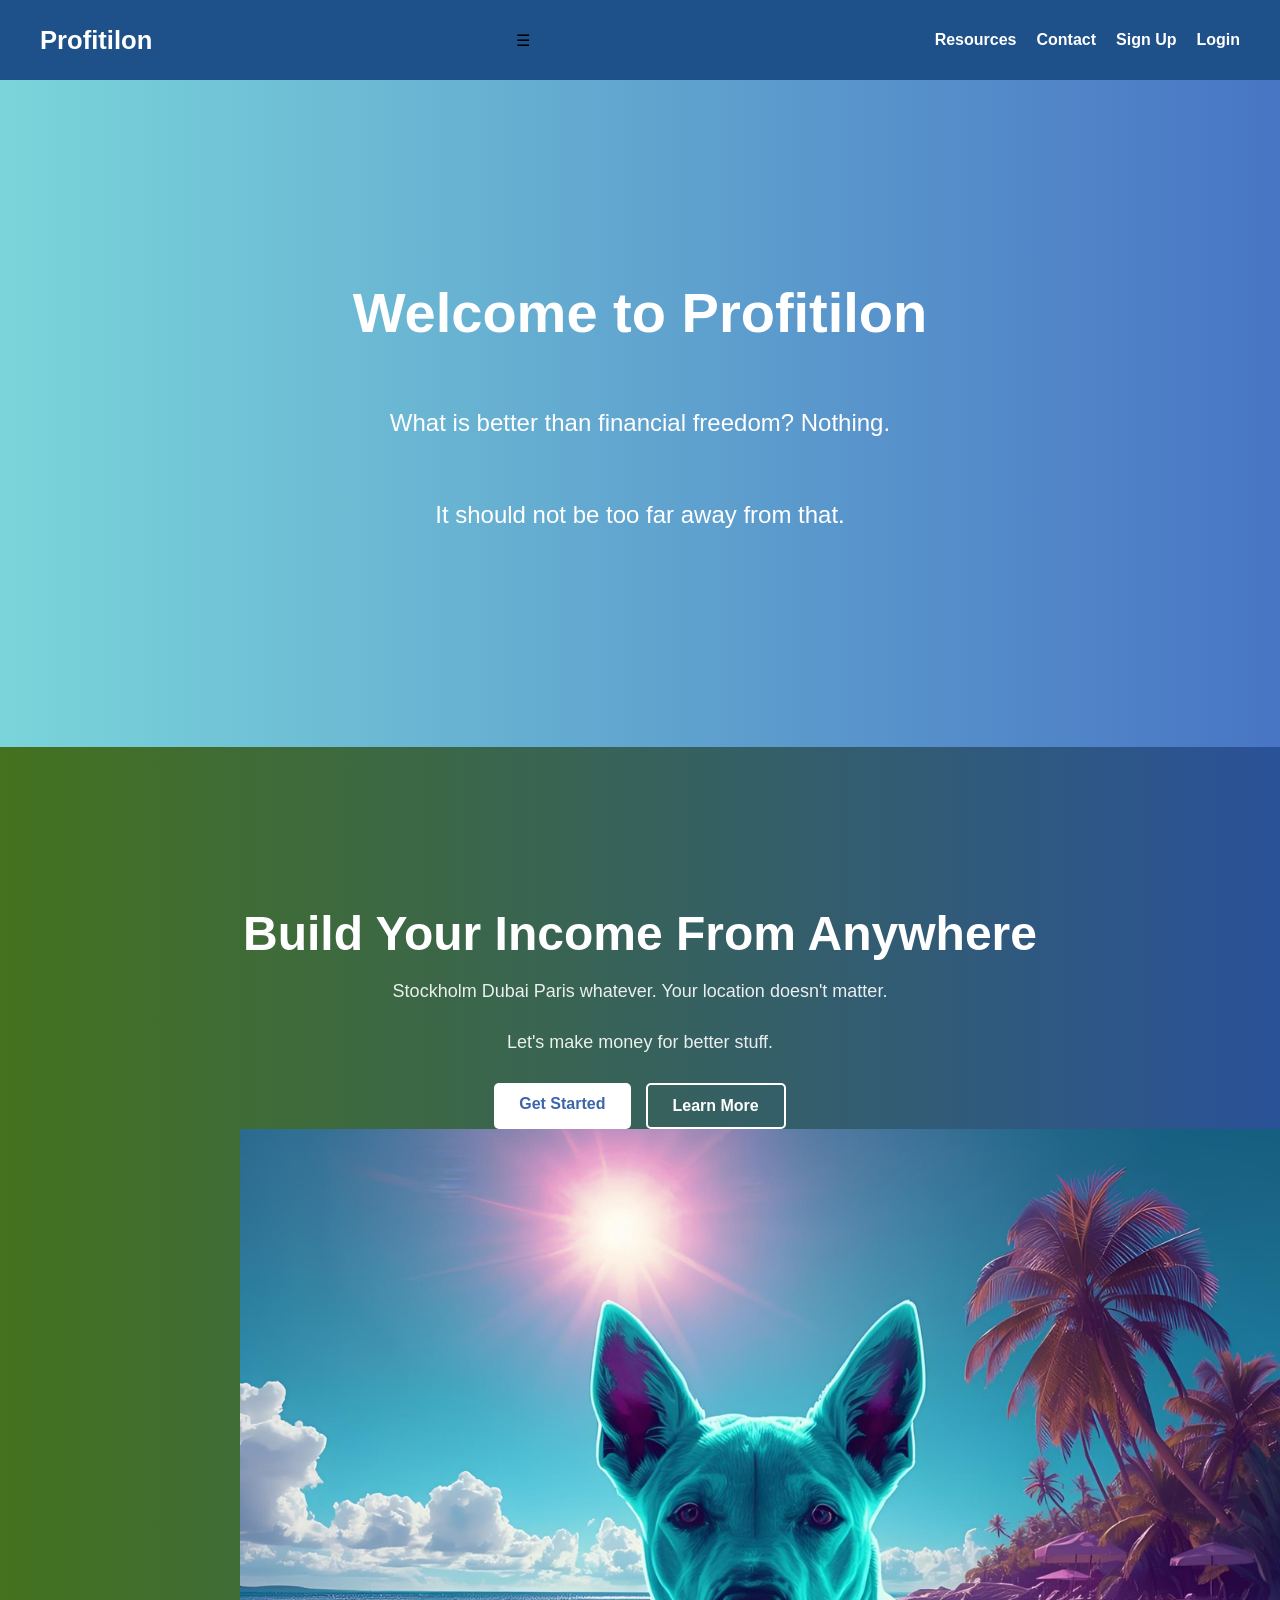
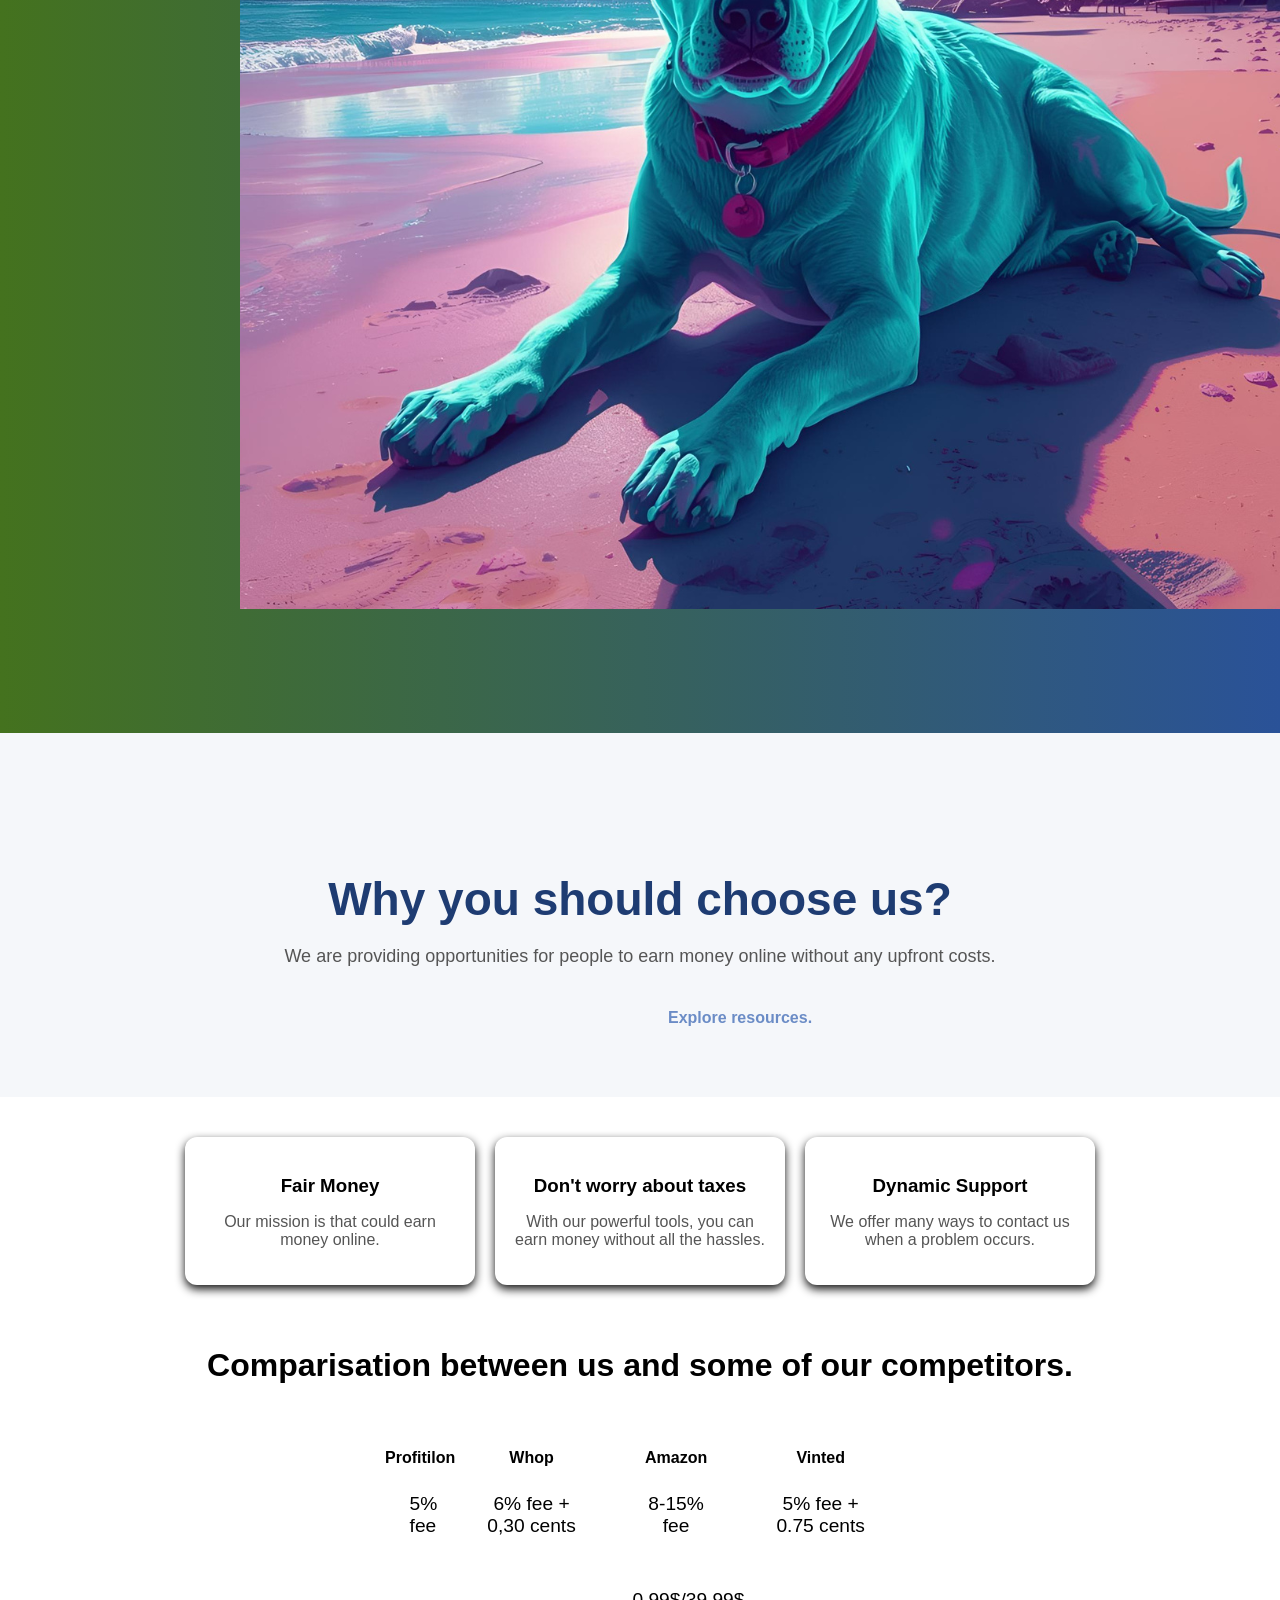
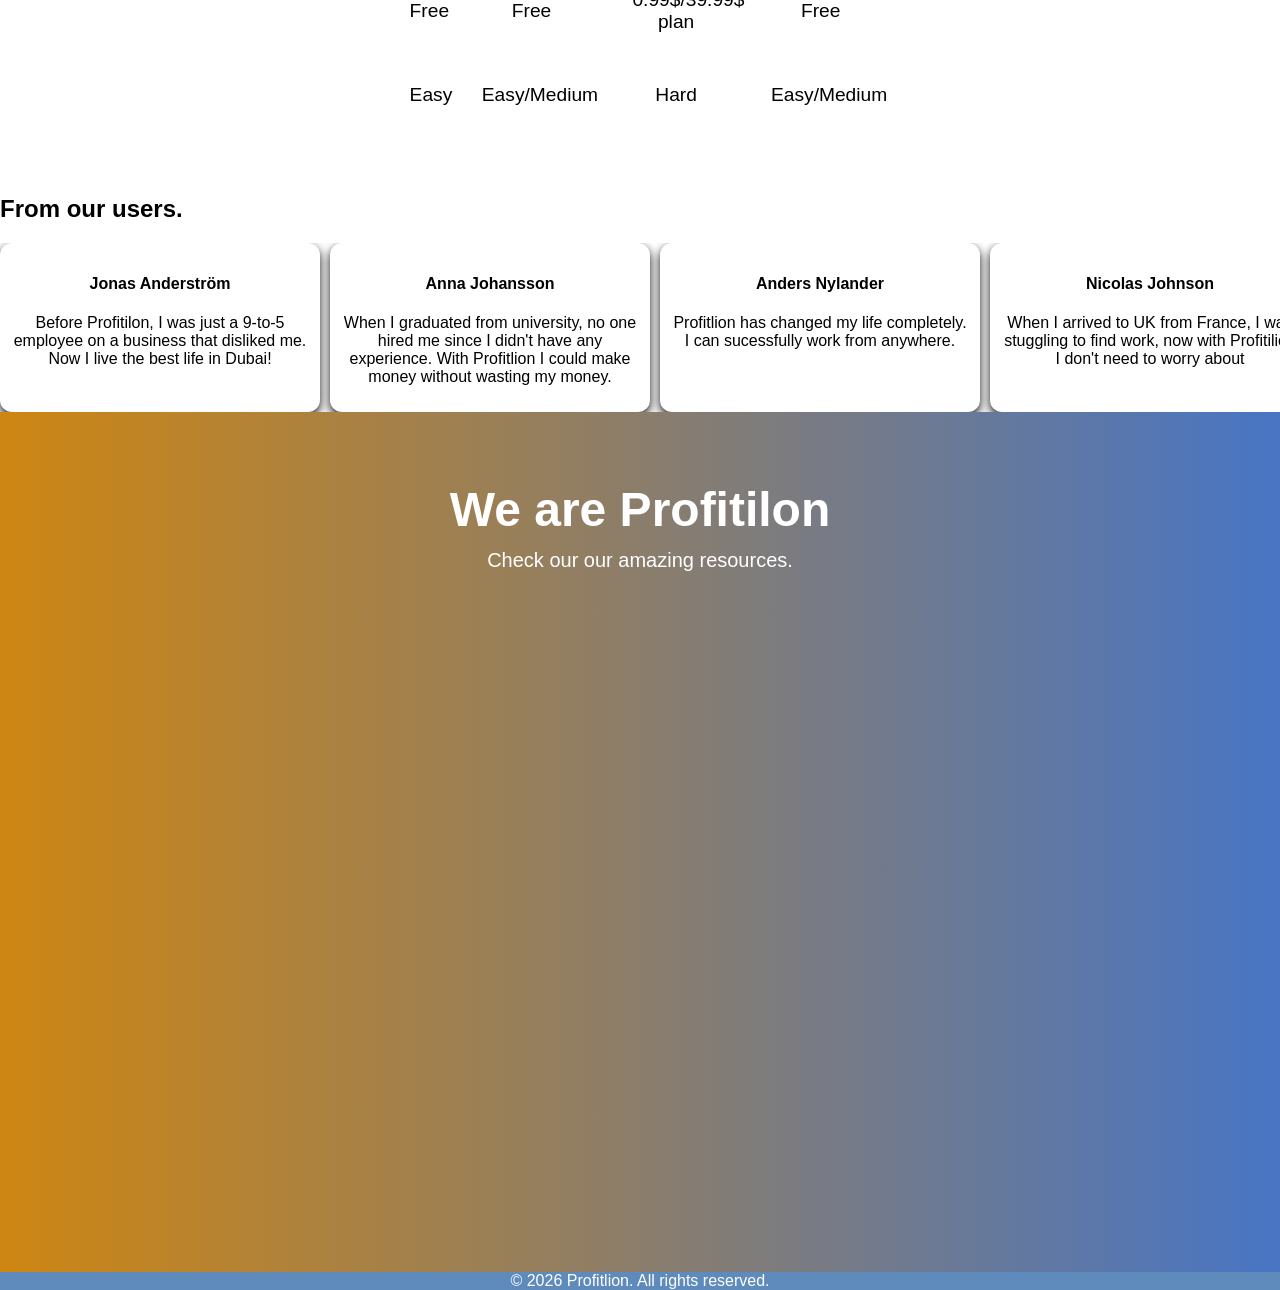
==== index.html @ e5db8b80 "Någonting hände så har behövt restora allt. Men jag validerade  HTML och CSS för fixiningar." ====
<!DOCTYPE html>
<html lang="en">
<head>
<meta charset="UTF-8">
<meta name="viewport" content="width=device-width, initial-scale=1.0">
<title>Home</title>
<link rel="stylesheet" href="css/style.css">
</head>
<main>
<body>
<!-- Navbar -->
<nav>
    <div class="logo">Profitilon</div>
    <div class="menu-toggle" id="menu-toggle">☰</div>
    <ul>
        <li><a href="about.html">Resources</a></li>
        <li><a href="contact.html">Contact</a></li>
        <li><a href="login.html">Sign Up</a></li>
        <li><a href="login.html">Login</a></li>
    </ul>
</nav>

<!-- Landing Page -->
 <section class="landing-page">
    <div class="landing-page-content">
        <h1>Welcome to Profitilon</h1>
        <p>What is better than financial freedom? Nothing.</p>
        <p>It should not be too far away from that.</p>

    </div>

 </section>
<!-- HERO1 -->
<section class="hero">
    <div class="hero-content">
        <h1>Build Your Income From Anywhere</h1>
        <p>
           <span class="city-names">
            <span>Stockholm</span>
            <span>Dubai</span>
            <span>Paris</span>
            </span>
            whatever. Your location doesn't matter.
        </p>
        <p>Let's make money for better stuff.</p>

        <div class="hero-buttons">
            <a href="login.html" class="btn-primary">Get Started</a>
            <a href="about.html" class="btn-secondary">Learn More</a>
        </div>
        <div class="container">
            <img src="neondog.png" class="Neon Dog">
        </div>
    </div>
</section>

<!-- HERO2 -->
<section class="hero-secondary">
    <div class="hero-secondary-content">
        <h2>Why you should choose us?</h2>
        <p>We are providing opportunities for people to earn money online without any upfront costs.</p>
        <a href="about.html" class="hero-button">Explore resources.</a>
    </div>
</section>


<!--Card -->
<section class="features">
<div class="card">
    <h3>Fair Money</h3>
    <p>Our mission is that could earn money online.</p>
</div>

<div class="card">
    <h3>Don't worry about taxes</h3>
    <p>With our powerful tools, you can earn money without all the hassles.</p>
</div>

<div class="card">
    <h3>Dynamic Support</h3>
    <p>We offer many ways to contact us when a problem occurs.</p>
</div>

<!-- Jämförelse med konkurrenter -->
</section>
<h1>Comparisation between us and some of our competitors.</h1>
<table>
    <tr>
        <th>Profitilon</th>
        <th>Whop</th>
        <th>Amazon</th>
        <th>Vinted</th>
    </tr>
    <tr>
        <td>5% fee</td>
        <td>6% fee + 0,30 cents</td>
        <td>8-15% fee</td>
        <td>5% fee + 0.75 cents</td>
    </tr>
    <tr>
        <td>Free</td>
        <td>Free</td>
        <td>0.99$/39.99$ plan</td>
        <td>Free</td>
    </tr>
    <tr>
        <td>Easy</td>
        <td>Easy/Medium</td>
        <td>Hard</td>
        <td>Easy/Medium</td>
    </tr>
</table>

<!-- Intervjuer med användare -->
<h2>From our users.</h2>
<section class="interviews">
    <div class="interview">
        <h4>Jonas Anderström</h4>
        <p>Before Profitilon, I was just a 9-to-5 employee on a business that disliked me. Now I live the best life in Dubai!</p>
    </div>
    <div class="interview">
        <h4>Anna Johansson</h4>
        <p>When I graduated from university, no one hired me since I didn't have any experience. With Profitlion I could make money without wasting my money.</p>
    </div>
    <div class="interview">
        <h4>Anders Nylander</h4>
        <p>Profitlion has changed my life completely. I can sucessfully work from anywhere.</p>
    </div>
    <div class="interview">
        <h4>Nicolas Johnson</h4>
        <p>When I arrived to UK from France, I was stuggling to find work, now with Profitilion I don't need to worry about</p>
    </div>
    <div class="interview">
        <h4>Lars Eriksson</h4>
        <p>When I travel around the world, with Profitlion I can earn extra money when I am on the plane.</p>
    </div>
    <div class="interview">
        <h4>Marie Riffleton</h4>
        <p>I had issues with taxes hen I was working online. Profitilion fixed everything for me and they offered tax help on other places like Upwork and Fiverr.</p>
    </div>
    <div class="interview">
        <h4>Holger Nilsson</h4>
        <p>I was traveling around Nordic and when I was off set, with Profitlion I could make extra money.</p>
    </div>
    <div class="interview">
        <h4>Rolf Mortensen</h4>
        <p>Same as Holger. I was also travelling with him.</p>
    </div>
    <div class="interview">
        <h4>Leif Eren</h4>
        <p>During my deployment I needed some extra money to send to my family. With Profitilion it made it possible.</p>
    </div>
    <div class="interview">
        <h4>Viktor Gyökeres</h4>
        <p>As a footballer, I needed a way to earn money during my travels.</p>
    </div>
    <div class="interview">
        <h4>David Kierson</h4>
        <p>Freelancers need to use Profitilion for flexible income opportunities. Here is the opportunity almost infinite.</p>
    </div>
</section>

<section class="last-section">
    <div class="last-section-content">
    <h1>We are Profitilon</h1>
    <p>Check our our amazing resources.</p>

</div>
</section>
<footer>&copy; 2026 Profitlion. All rights reserved.</footer>
<script src="script.js"></script>
</main>
</body>
</html>
---- css/style.css ----
body {
  margin: 0;
  font-family: Arial, sans-serif;
}


.logo {
  font-size: 160%;
  color: #ffffff;
  font-weight: bold;
  display: flex;
}

nav {
  display: flex;
  justify-content: space-between;
  align-items: center;
  padding: 15px 40px;
  background-color: #1e5089;
}

nav ul {
  list-style: none;
  display: flex;
  gap: 20px;
}

nav a {
  color: rgb(255, 255, 255);
  text-decoration: none;
  font-weight: bold;
}

nav a:hover {
  color: #00bcd4;
}

.landing-page {
  background: linear-gradient(to right, #7ad5da, #4875c4);
  color: white;
  text-align: center;
  padding: 12% 25%;
}
.landing-page-content h1 {
  font-size: 350%;
  margin-bottom: 10%
}
.landing-page-content p {
  font-size: 150%;
  margin-bottom: 10%;
  background-color: rgb(62, 125, 62)green;
}
.hero {
  background: linear-gradient(to right, #44721e, #2a5298);
  color: white;
  text-align: center;
  padding: 120px 20px; 
}

.hero-content {
  max-width: 800px;
  margin: 0 auto;
}

.hero h1 {
  font-size: 48px;
  margin-bottom: 20px;
}

.hero p {
  font-size: 18px;
  margin-bottom: 30px;
  opacity: 0.9;
}

.hero-buttons {
  display: flex;
  justify-content: center;
  gap: 15px;
}

.btn-primary,
.btn-secondary {
  padding: 12px 25px;
  text-decoration: none;
  border-radius: 5px;
  font-weight: bold;
}

.btn-primary {
  background-color: white;
  color: #3d65aa;
}

.btn-secondary {
  border: 2px solid white;
  color: white;
}

.btn-primary:hover {
  background-color: #f0f0f0;
}

.btn-secondary:hover {
  background-color: white;
  color: #6b8cc6;
}
/* HERO2 */
.hero-secondary {
  background: #f5f7fa;
  padding: 100px 20px;
  text-align: center;
}

.hero-secondary-content {
  max-width: 900px;
  margin: 0 auto;
}

.hero-secondary h2 {
  font-size: 46px;
  margin-bottom: 20px;
  color: #1e3c72;
}

.hero-secondary p {
  font-size: 18px;
  margin-bottom: 30px;
  color: #555;
}
.hero-button {
  position: absolute;
  display: inline-block;
  align-items: center;
  justify-content: center; 
  padding: 12px 28px;
  border: 2px #5a83ca;
  color: #6b8cc6;
  text-decoration: none;
  font-weight: bold;
  border-radius: 6px;
  overflow: hidden;
  transition: color 0.5s ease;
  z-index: 1;
}
.hero-button:hover::before {
  left: 0;
}
.hero-button:hover {
  color :rgb(26, 88, 143);
}
.container {
  width: 5%;
}
.dog-image {
  width: 5%;
  height: auto;
}
.features {
  display: flex;
  gap: 20px;
  justify-content: center;
  padding: 40px;
  flex-wrap: wrap;
}

.card {
  background: rgb(255, 255, 255);
  padding: 20px;
  width: 250px;
  border-radius: 12px;
  box-shadow: 0 4px 10px rgb(17, 17, 17);
  text-align: center;
  transition: transform 0.2s ease, box-shadow 0.2s ease;
}

.card:hover {
  transform: translateY(-5px);
  box-shadow: 0 8px 18px rgb(255, 255, 255);
}

.card h3 {
  margin-bottom: 15px;
}

.card p {
  color: #555;
}
table {
  width: 40%;
  margin: 5% auto;
  border-collapse: collapse;
}
td {
  text-align: center;
  padding: 5%;
  font-size: 120%;
}
table, h1 {
  text-align: center;
}

.inteview h1 {
  text-align: center;
  margin: 5%;
}

.interview {
  background: rgb(255, 255, 255);
  padding: 10px;
  width: 300px;
  border-radius: 12px;
  box-shadow: 0 4px 10px rgb(17, 17, 17);
  text-align: center;
  transition: transform 0.2s ease, box-shadow 0.2s ease;
  flex: 0 0 auto;
}
.container {
  width: 1000px;
}
@media (max-width: 768px) {
  .container {
    width: 100%;
  }
}

.interviews {
  display: flex;
  overflow: hidden;
  animation: slide 33s infinite;
  gap: 10px;
}

@keyframes slide {

  /* Alla kort */
  0%   { transform: translateX(0); }
  8%   { transform: translateX(0); }
  10%  { transform: translateX(-310px); }
  18%  { transform: translateX(-310px); }
  20%  { transform: translateX(-620px); }
  28%  { transform: translateX(-620px); }
  30%  { transform: translateX(-930px); }
  38%  { transform: translateX(-930px); }
  40%  { transform: translateX(-1240px); }
  48%  { transform: translateX(-1240px); }
  50%  { transform: translateX(-1550px); }
  58%  { transform: translateX(-1550px); }
  60%  { transform: translateX(-1860px); }
  68%  { transform: translateX(-1860px); }
  70%  { transform: translateX(-2170px); }
  78%  { transform: translateX(-2170px); }
  80%  { transform: translateX(-2480px); }
  88%  { transform: translateX(-2480px); }
  90%  { transform: translateX(-2790px); }
  96%  { transform: translateX(-2790px); }
  100% { transform: translateX(0); }
}

.last-section {
  background: linear-gradient(to right, #ce8612, #4875c4);
  color: white;
  padding: 70px 20px;
  min-height: 80vh;
}
.last-section h1 {
 font-size: 48px;
 margin: 0;
}
.last-section p {
  font-size: 20px;
  margin-top: 12px;
  text-align: center;
}
footer {
  background-color: #5e8abc;
  color: white;
  text-align: center;
}
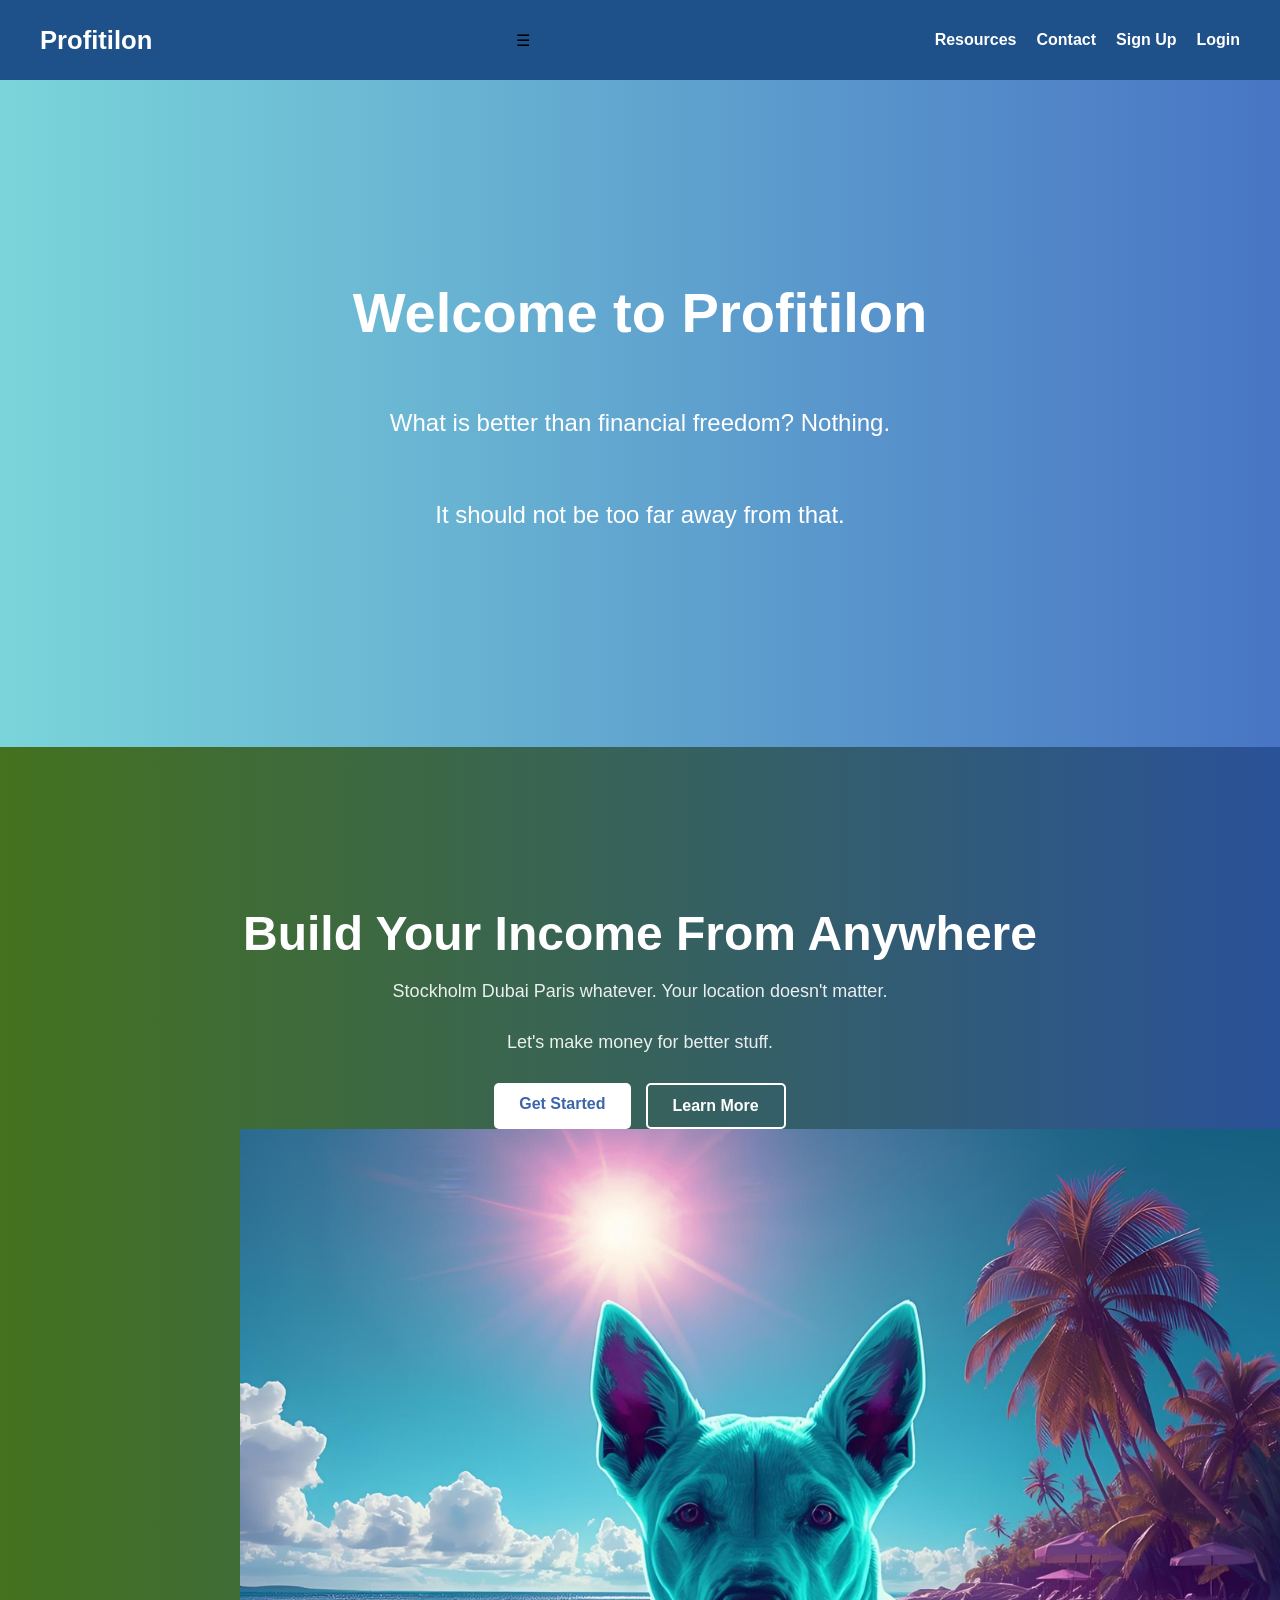
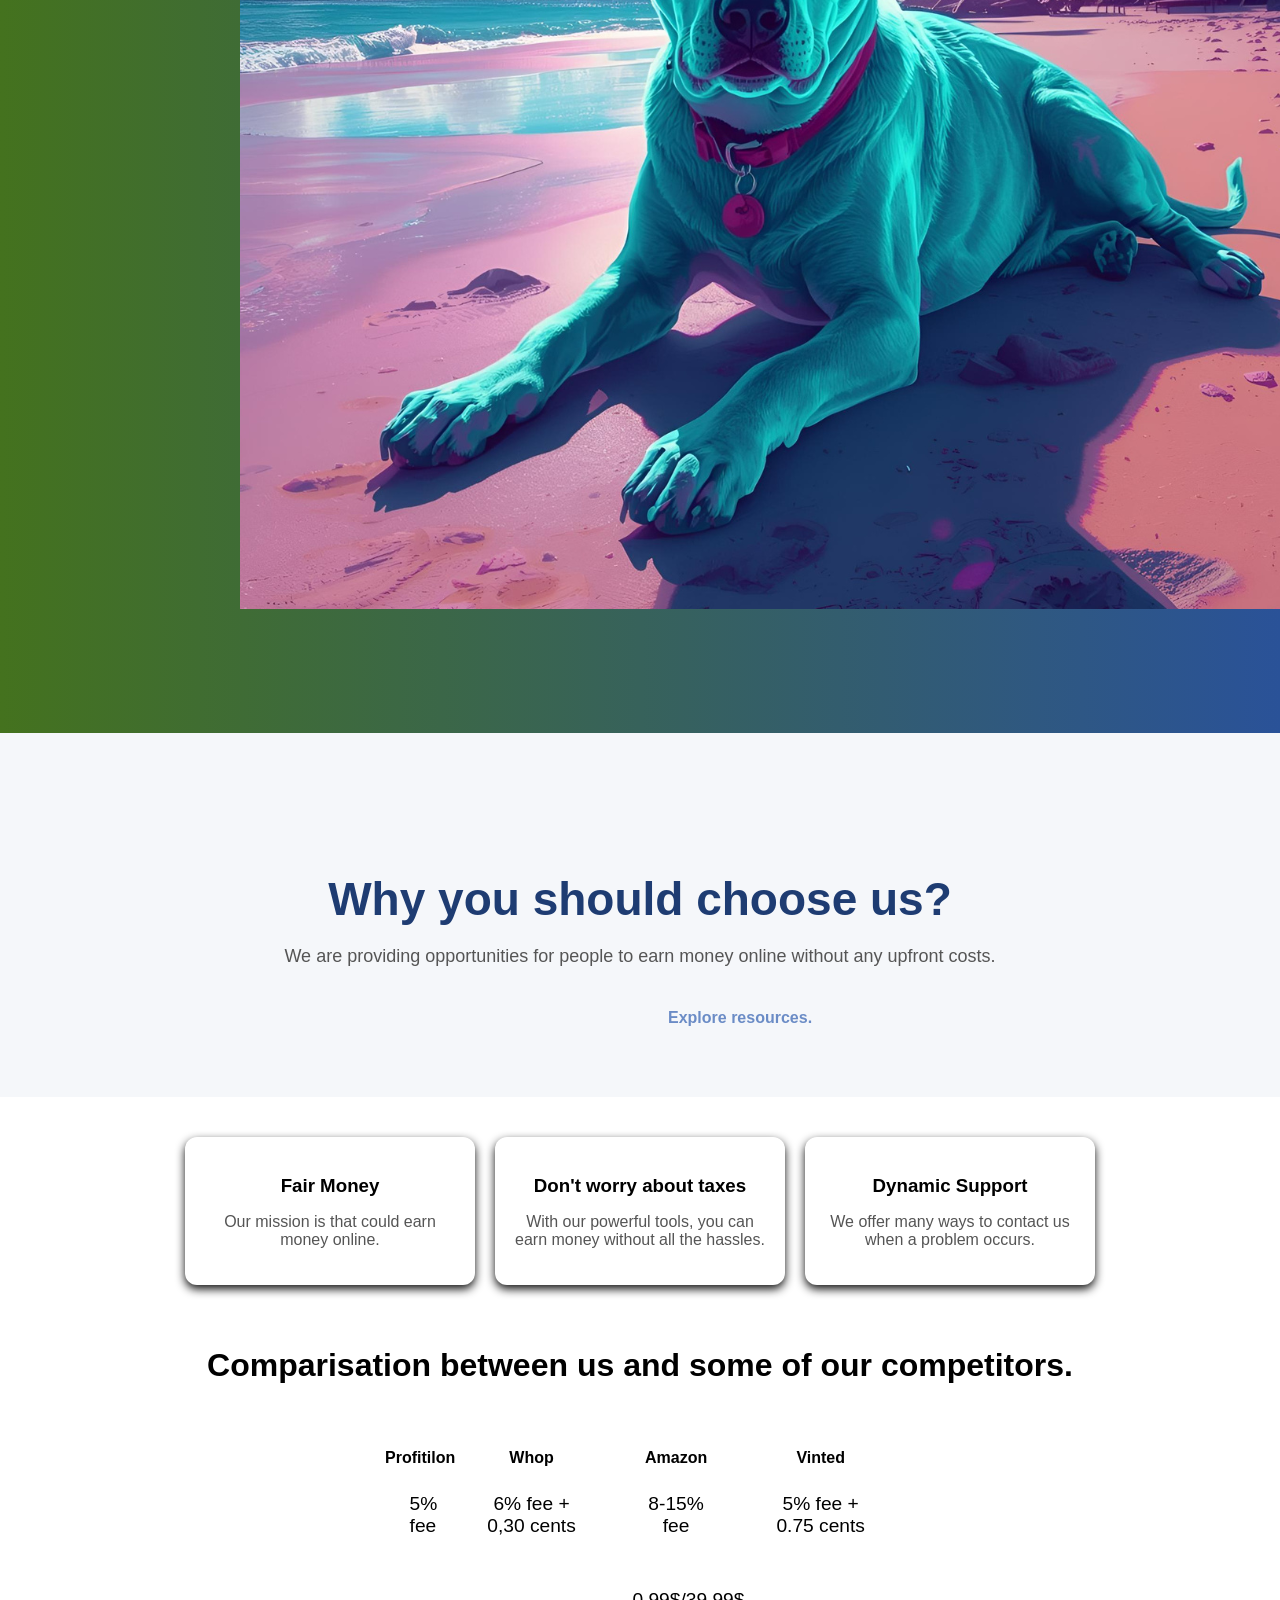
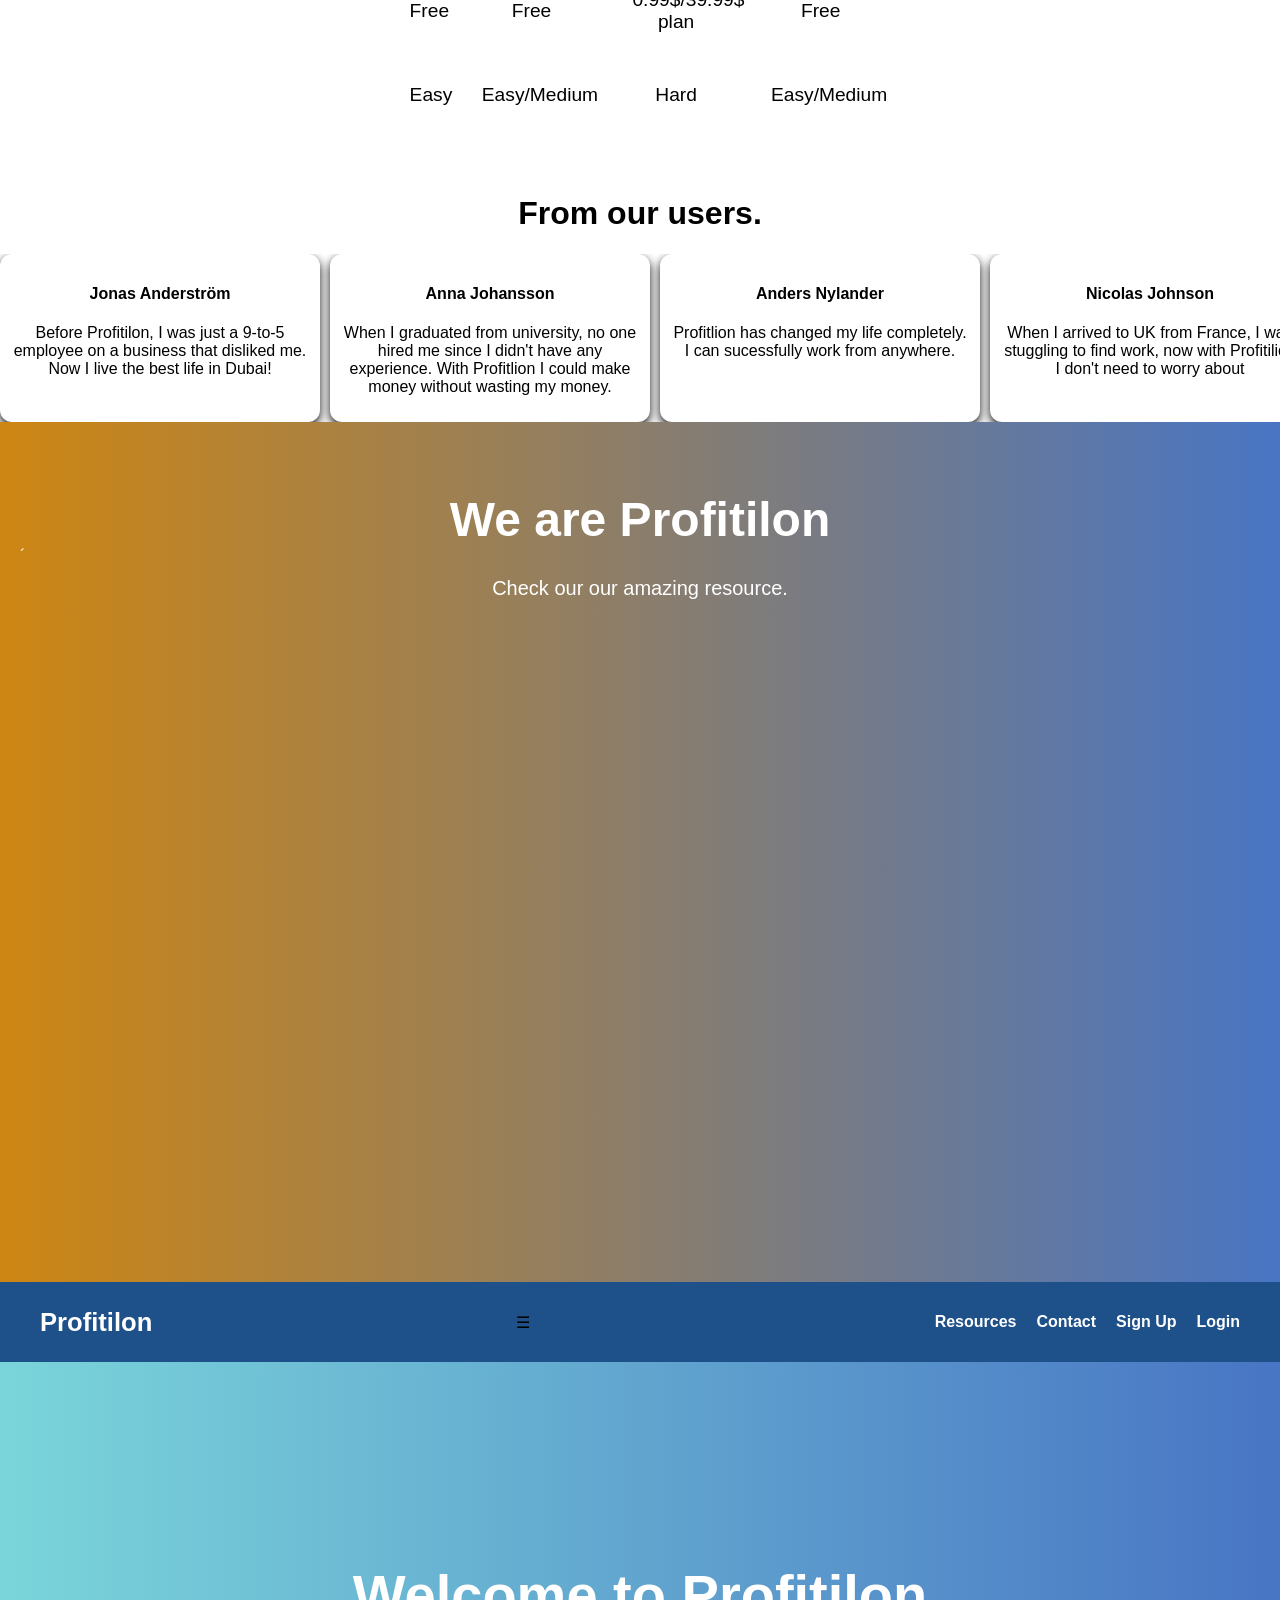
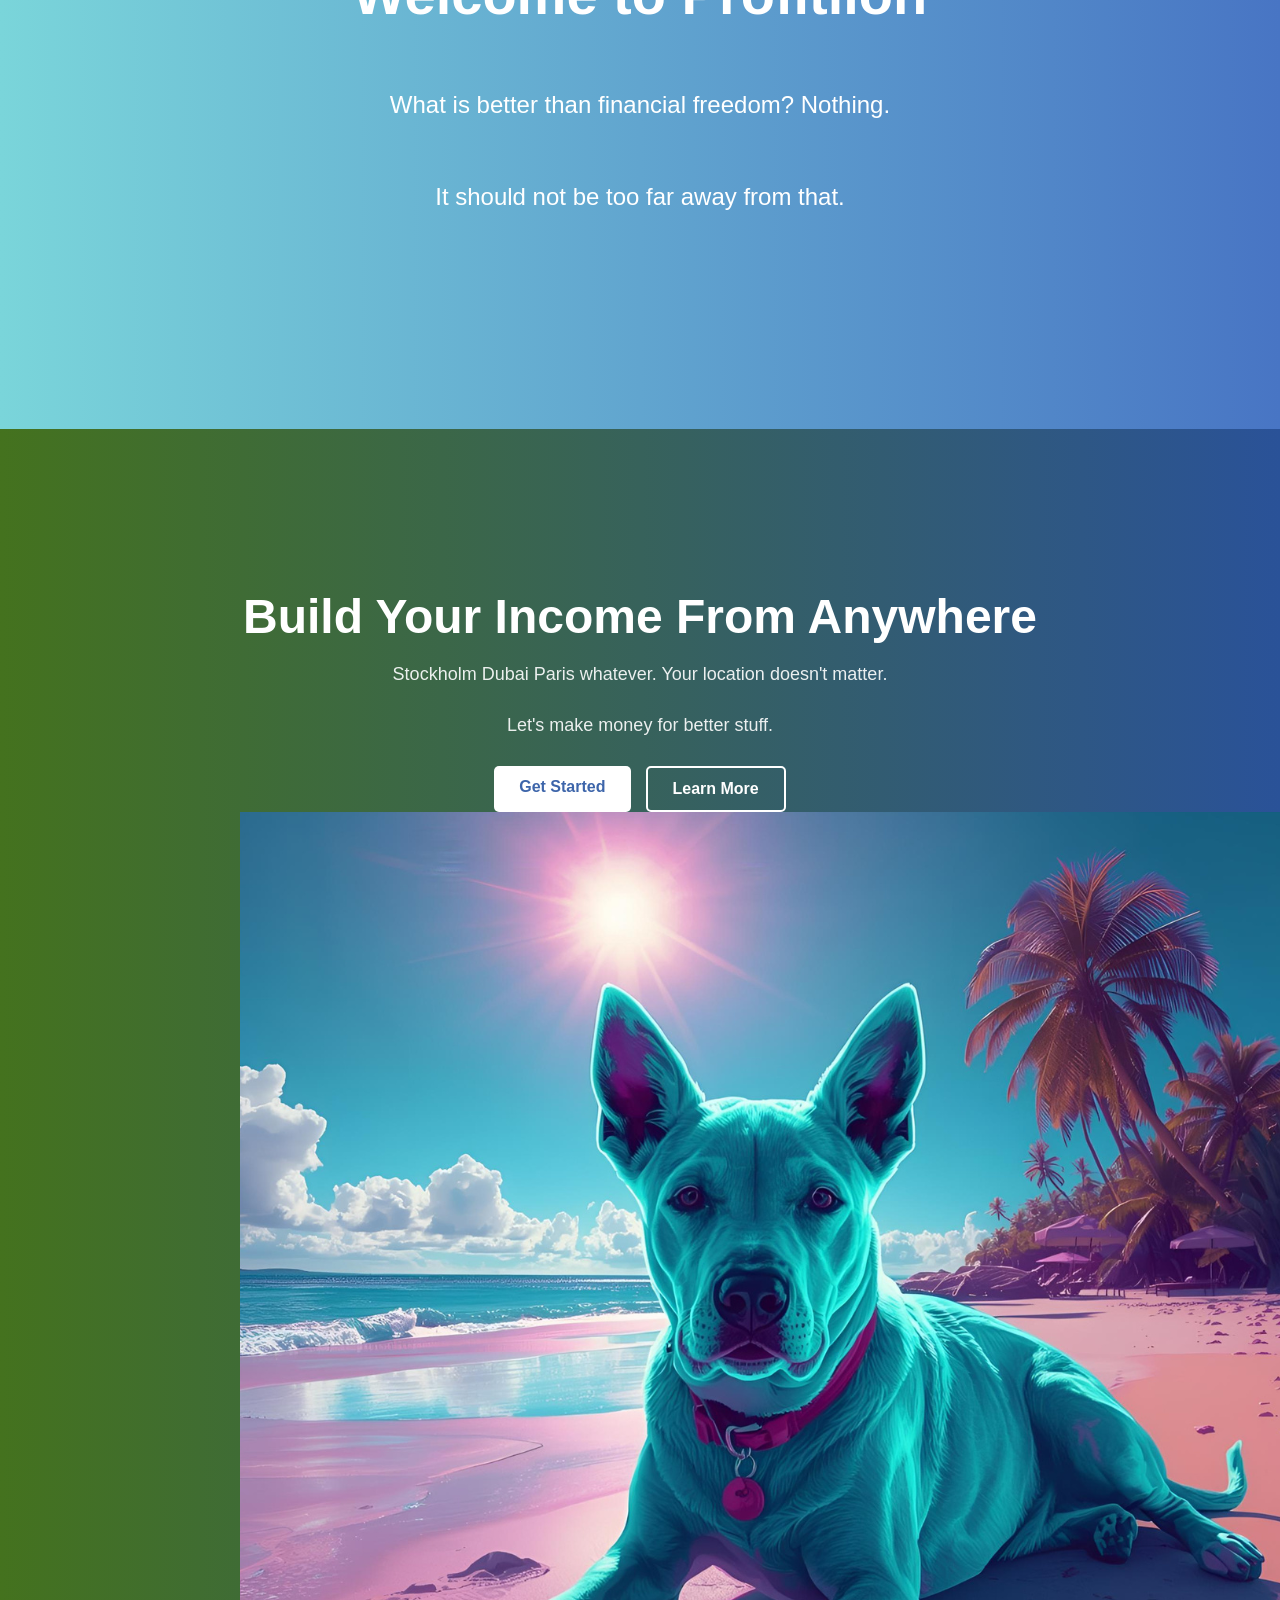
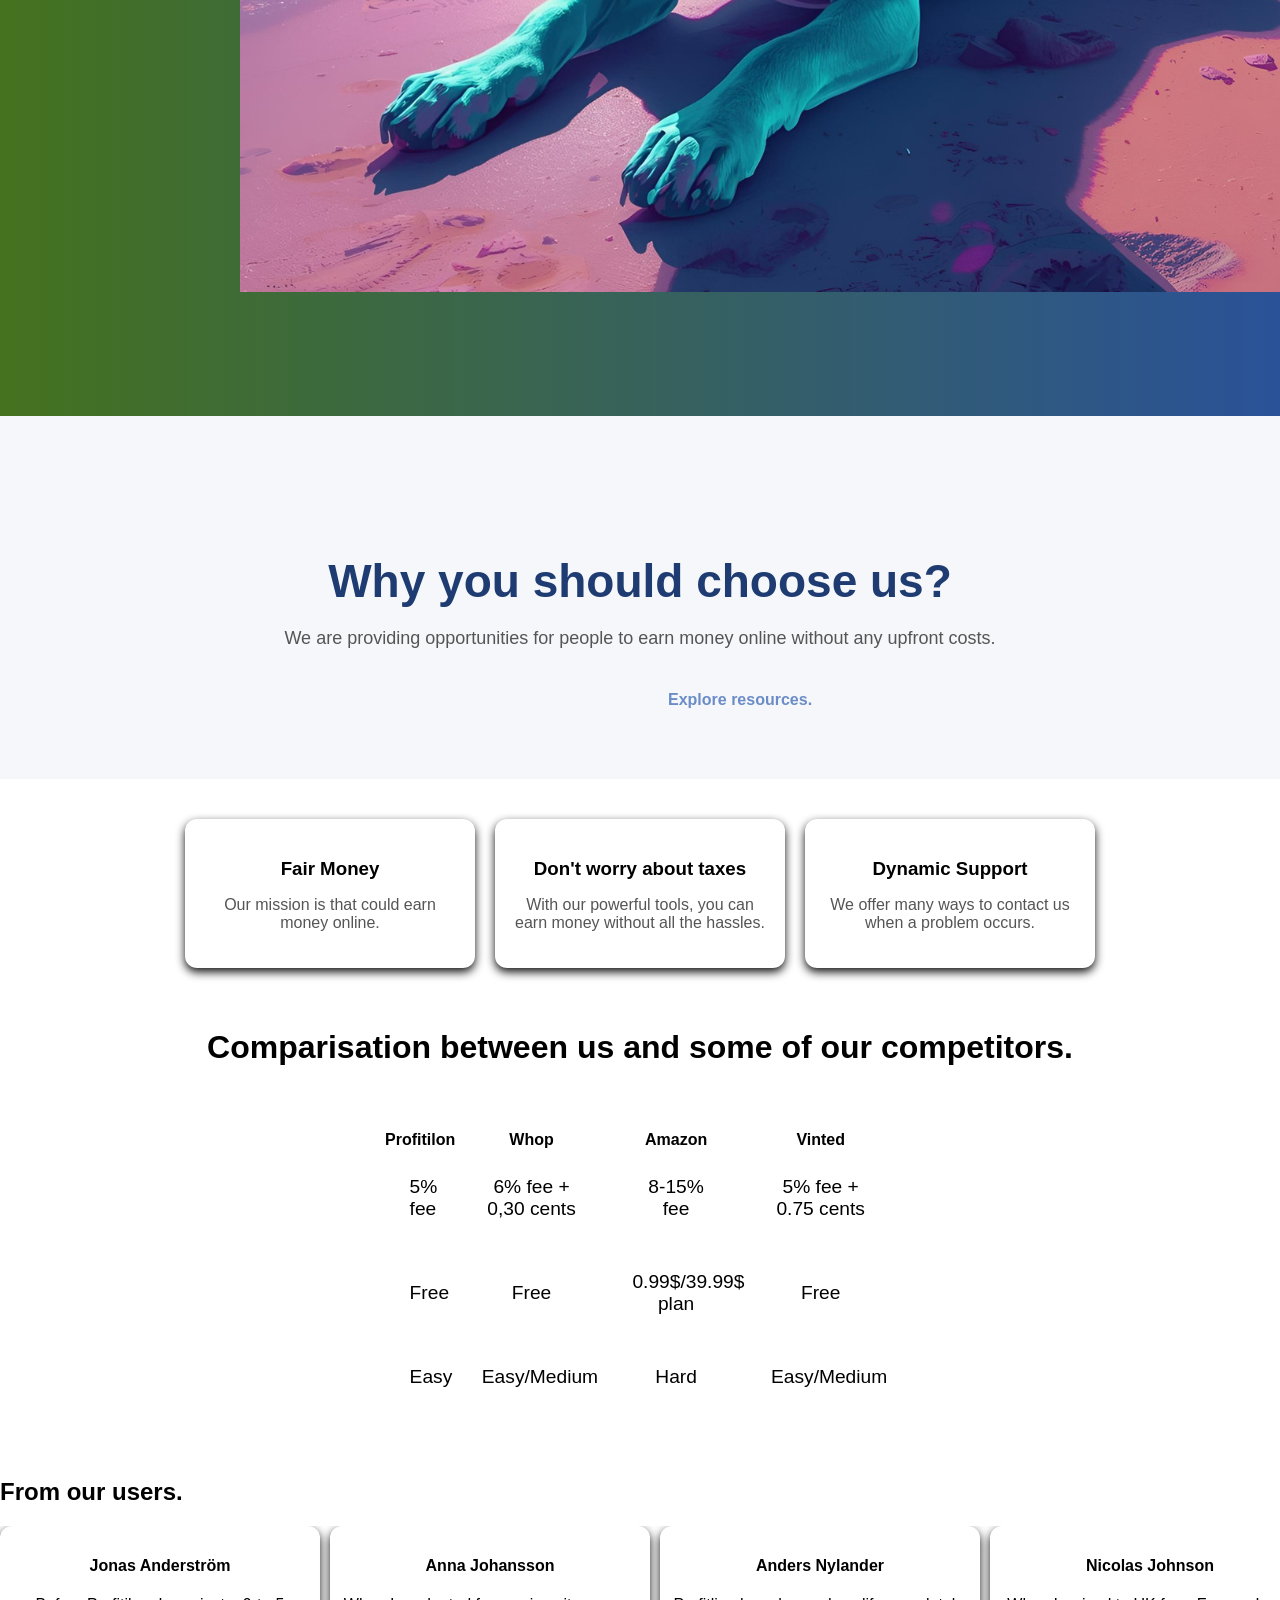
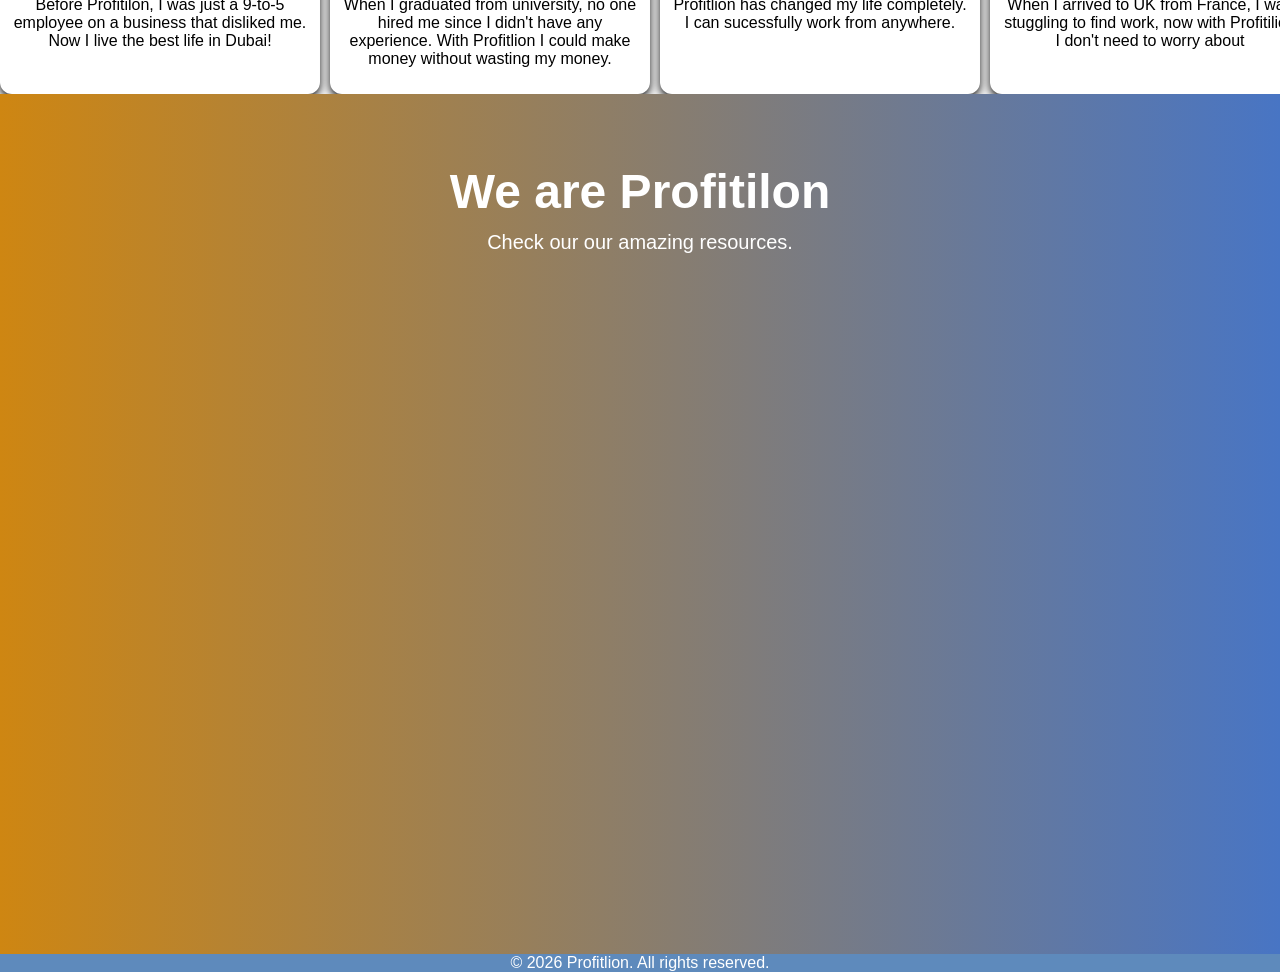
==== commit fc3cd22e: "Pushar efter merge." ====
--- a/index.html
+++ b/index.html
@@ -1,3 +1,174 @@
+<!DOCTYPE html>
+<html lang="en">
+<head>
+<meta charset="UTF-8">
+<meta name="viewport" content="width=device-width, initial-scale=1.0">
+<title>Home</title>
+<link rel="stylesheet" href="css/style.css">
+</head>
+
+<body>
+<!-- Navbar -->
+<nav>
+    <div class="logo">Profitilon</div>
+    <div class="menu-toggle" id="menu-toggle">☰</div>
+    <ul>
+        <li><a href="about.html">Resources</a></li>
+        <li><a href="contact.html">Contact</a></li>
+        <li><a href="login.html">Sign Up</a></li>
+        <li><a href="login.html">Login</a></li>
+    </ul>
+</nav>
+
+<!-- Landing Page -->
+ <section class="landing-page">
+    <div class="landing-page-content">
+        <h1>Welcome to Profitilon</h1>
+        <p>What is better than financial freedom? Nothing.</p>
+        <p>It should not be too far away from that.</p>
+
+    </div>
+
+ </section>
+<!-- HERO1 -->
+<section class="hero">
+    <div class="hero-content">
+        <h1>Build Your Income From Anywhere</h1>
+        <p>
+           <span class="city-names">
+            <span>Stockholm</span>
+            <span>Dubai</span>
+            <span>Paris</span>
+            </span>
+            whatever. Your location doesn't matter.
+        </p>
+        <p>Let's make money for better stuff.</p>
+
+        <div class="hero-buttons">
+            <a href="login.html" class="btn-primary">Get Started</a>
+            <a href="about.html" class="btn-secondary">Learn More</a>
+        </div>
+        <div class="container">
+            <img src="neondog.png" class="Neon Dog">
+        </div>
+    </div>
+</section>
+
+<!-- HERO2 -->
+<section class="hero-secondary">
+    <div class="hero-secondary-content">
+        <h2>Why you should choose us?</h2>
+        <p>We are providing opportunities for people to earn money online without any upfront costs.</p>
+        <a href="about.html" class="hero-button">Explore resources.</a>
+    </div>
+</section>
+
+<!--Card -->
+<section class="features">
+<div class="card">
+    <h3>Fair Money</h3>
+    <p>Our mission is that could earn money online.</p>
+</div>
+
+<div class="card">
+    <h3>Don't worry about taxes</h3>
+    <p>With our powerful tools, you can earn money without all the hassles.</p>
+</div>
+
+<div class="card">
+    <h3>Dynamic Support</h3>
+    <p>We offer many ways to contact us when a problem occurs.</p>
+</div>
+
+<!-- Jämförelse med konkurrenter -->
+</section>
+<h1>Comparisation between us and some of our competitors.</h1>
+<table>
+    <tr>
+        <th>Profitilon</th>
+        <th>Whop</th>
+        <th>Amazon</th>
+        <th>Vinted</th>
+    </tr>
+    <tr>
+        <td>5% fee</td>
+        <td>6% fee + 0,30 cents</td>
+        <td>8-15% fee</td>
+        <td>5% fee + 0.75 cents</td>
+    </tr>
+    <tr>
+        <td>Free</td>
+        <td>Free</td>
+        <td>0.99$/39.99$ plan</td>
+        <td>Free</td>
+    </tr>
+    <tr>
+        <td>Easy</td>
+        <td>Easy/Medium</td>
+        <td>Hard</td>
+        <td>Easy/Medium</td>
+    </tr>
+</table>
+
+<!-- Intervjuer med användare -->
+<h1>From our users.</h1>
+<section class="interviews">
+    <div class="interview">
+        <h4>Jonas Anderström</h4>
+        <p>Before Profitilon, I was just a 9-to-5 employee on a business that disliked me. Now I live the best life in Dubai!</p>
+    </div>
+    <div class="interview">
+        <h4>Anna Johansson</h4>
+        <p>When I graduated from university, no one hired me since I didn't have any experience. With Profitlion I could make money without wasting my money.</p>
+    </div>
+    <div class="interview">
+        <h4>Anders Nylander</h4>
+        <p>Profitlion has changed my life completely. I can sucessfully work from anywhere.</p>
+    </div>
+    <div class="interview">
+        <h4>Nicolas Johnson</h4>
+        <p>When I arrived to UK from France, I was stuggling to find work, now with Profitilion I don't need to worry about</p>
+    </div>
+    <div class="interview">
+        <h4>Lars Eriksson</h4>
+        <p>When I travel around the world, with Profitlion I can earn extra money when I am on the plane.</p>
+    </div>
+    <div class="interview">
+        <h4>Marie Riffleton</h4>
+        <p>I had issues with taxes hen I was working online. Profitilion fixed everything for me and they offered tax help on other places like Upwork and Fiverr.</p>
+    </div>
+    <div class="interview">
+        <h4>Holger Nilsson</h4>
+        <p>I was traveling around Nordic and when I was off set, with Profitlion I could make extra money.</p>
+    </div>
+    <div class="interview">
+        <h4>Rolf Mortensen</h4>
+        <p>Same as Holger. I was also travelling with him.</p>
+    </div>
+    <div class="interview">
+        <h4>Leif Eren</h4>
+        <p>During my deployment I needed some extra money to send to my family. With Profitilion it made it possible.</p>
+    </div>
+    <div class="interview">
+        <h4>Viktor Gyökeres</h4>
+        <p>As a footballer, I needed a way to earn money during my travels.</p>
+    </div>
+    <div class="interview">
+        <h4>David Kierson</h4>
+        <p>Freelancers need to use Profitilion for flexible income opportunities. Here is the opportunity almost infinite.</p>
+    </div>
+</section>
+
+<section class="last-section">
+    <div class="last-section-content">
+    <h1>We are Profitilon</h1>
+    ´<p>Check our our amazing resource.</p>
+
+</div>
+</section>
+<script src="script.js"></script>
+</body>
+</html>
 <!DOCTYPE html>
 <html lang="en">
 <head>
--- a/css/style.css
+++ b/css/style.css
@@ -277,4 +277,5 @@
   background-color: #5e8abc;
   color: white;
   text-align: center;
-}+}
+/* kommentar */
--- a/css/style.css
+++ b/css/style.css
@@ -277,4 +277,5 @@
   background-color: #5e8abc;
   color: white;
   text-align: center;
-}+}
+/* kommentar */
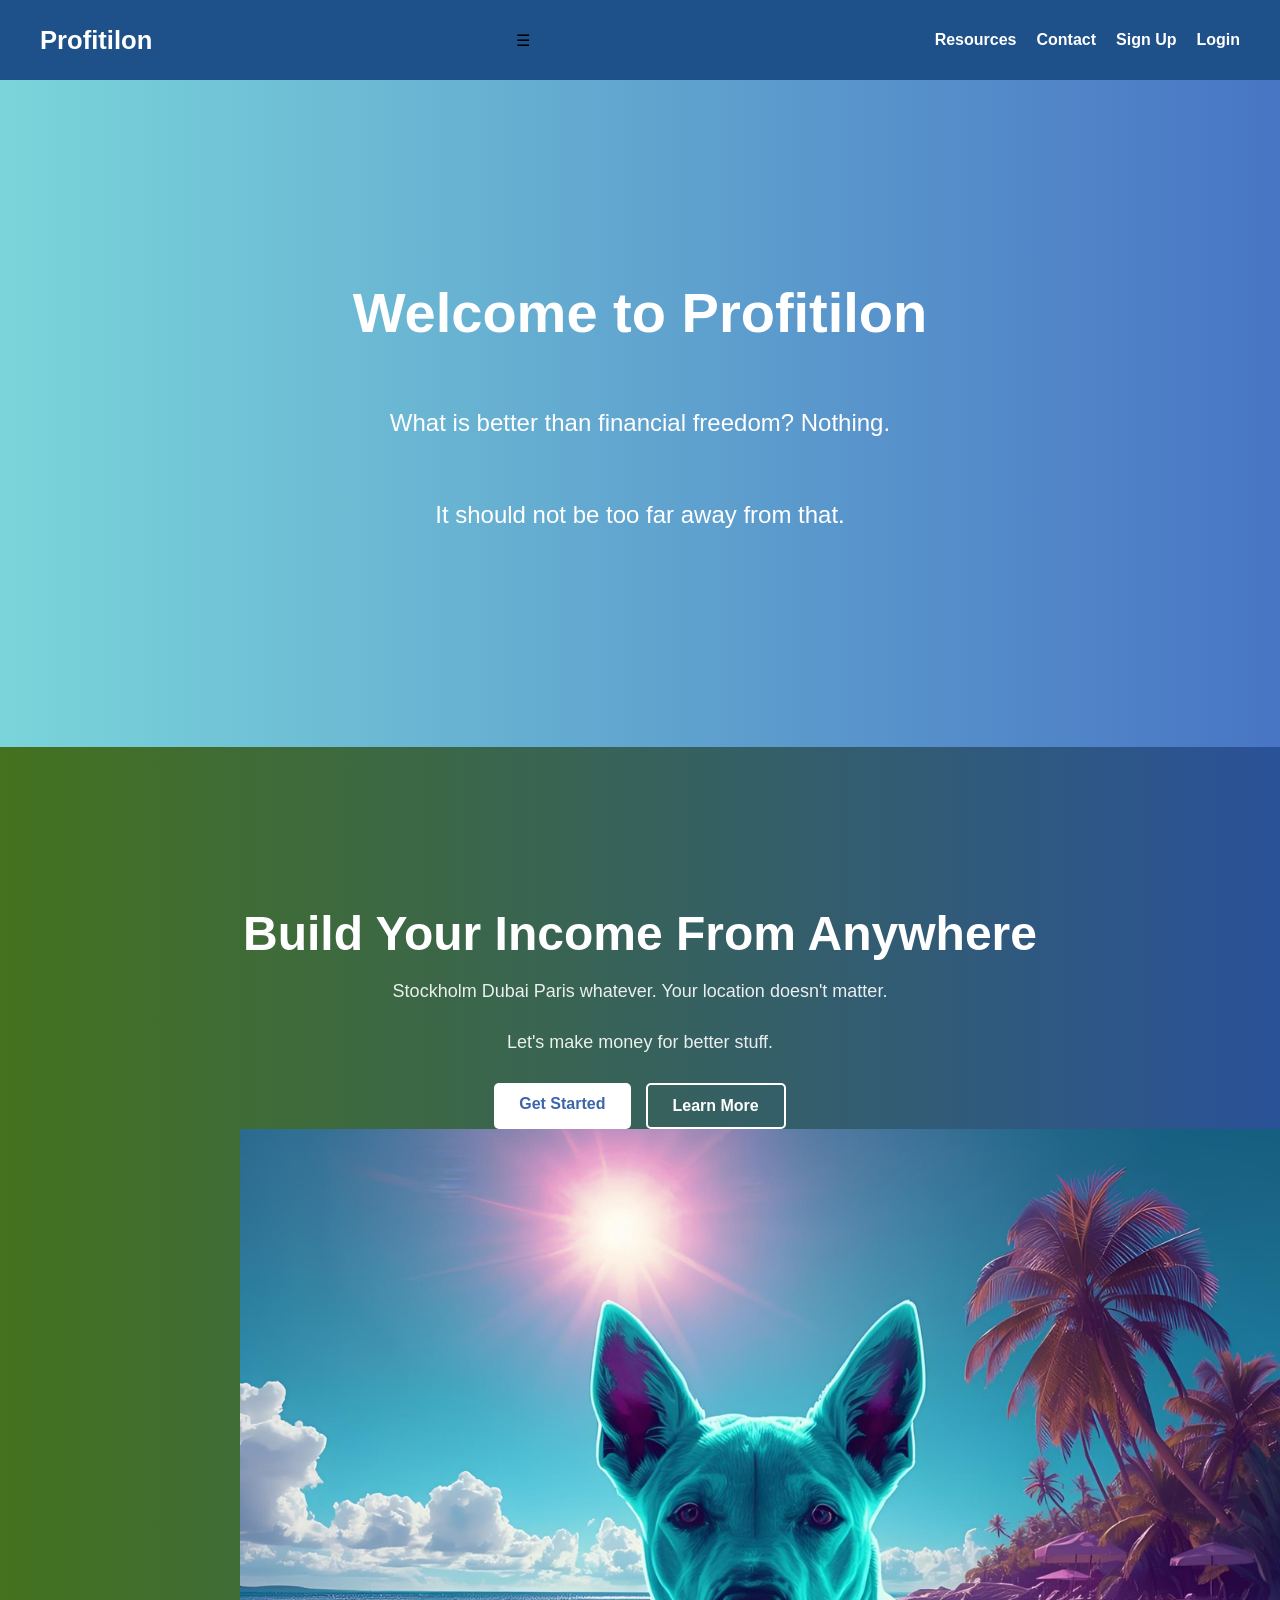
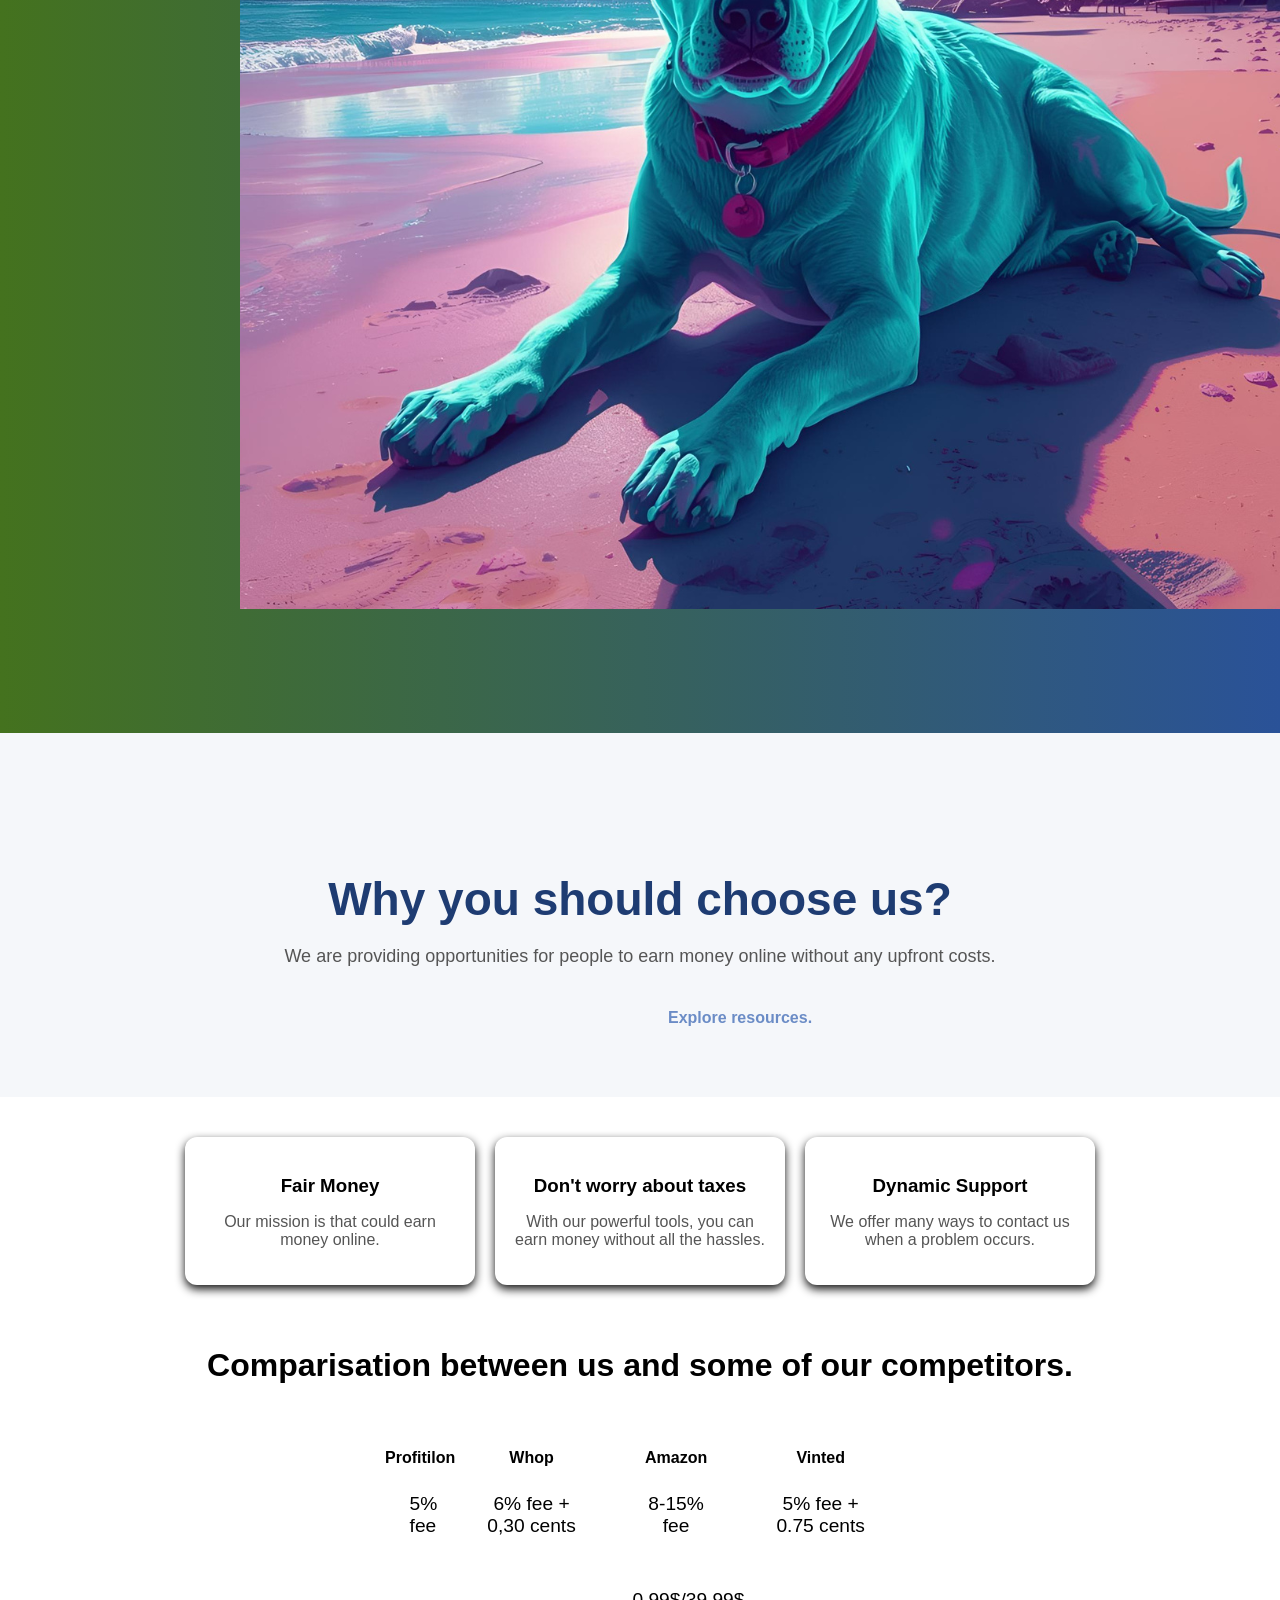
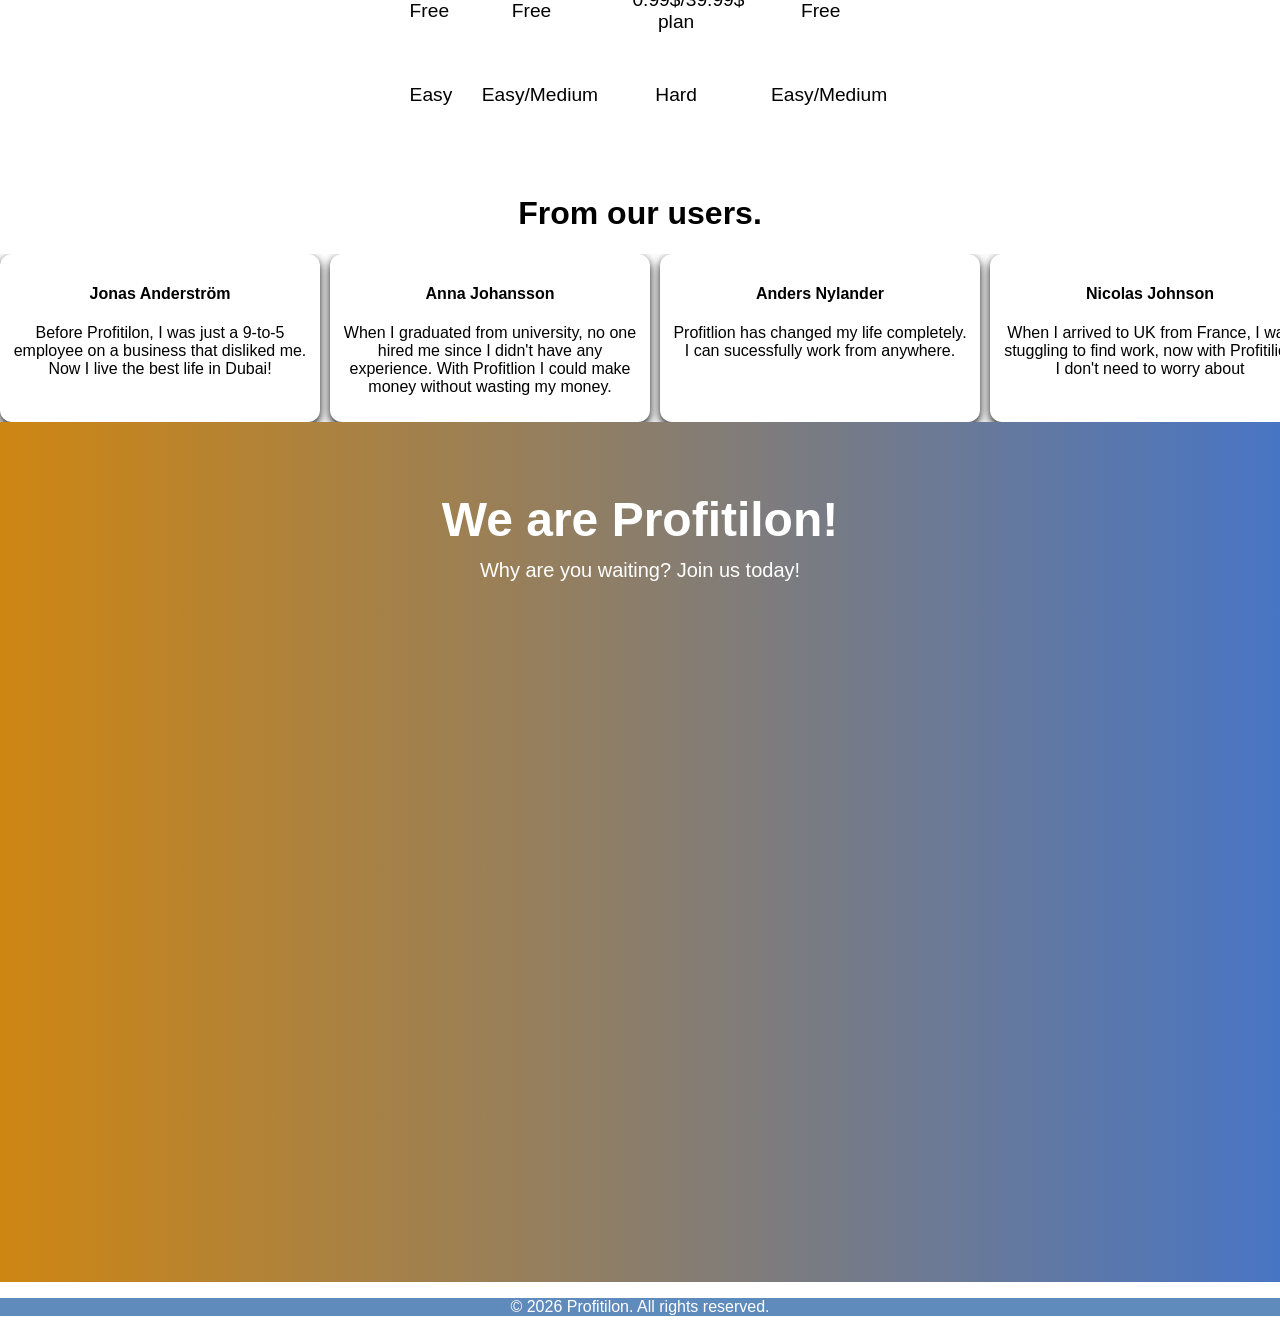
==== commit 4515a885: "Mer information" ====
--- a/index.html
+++ b/index.html
@@ -9,6 +9,7 @@
 
 <body>
 <!-- Navbar -->
+<main>
 <nav>
     <div class="logo">Profitilon</div>
     <div class="menu-toggle" id="menu-toggle">☰</div>
@@ -19,6 +20,7 @@
         <li><a href="login.html">Login</a></li>
     </ul>
 </nav>
+</main>
 
 <!-- Landing Page -->
  <section class="landing-page">
@@ -159,187 +161,12 @@
     </div>
 </section>
 
-<section class="last-section">
+ <section class="last-section">
     <div class="last-section-content">
-    <h1>We are Profitilon</h1>
-    ´<p>Check our our amazing resource.</p>
-
-</div>
-</section>
-<script src="script.js"></script>
-</body>
-</html>
-<!DOCTYPE html>
-<html lang="en">
-<head>
-<meta charset="UTF-8">
-<meta name="viewport" content="width=device-width, initial-scale=1.0">
-<title>Home</title>
-<link rel="stylesheet" href="css/style.css">
-</head>
-<main>
-<body>
-<!-- Navbar -->
-<nav>
-    <div class="logo">Profitilon</div>
-    <div class="menu-toggle" id="menu-toggle">☰</div>
-    <ul>
-        <li><a href="about.html">Resources</a></li>
-        <li><a href="contact.html">Contact</a></li>
-        <li><a href="login.html">Sign Up</a></li>
-        <li><a href="login.html">Login</a></li>
-    </ul>
-</nav>
-
-<!-- Landing Page -->
- <section class="landing-page">
-    <div class="landing-page-content">
-        <h1>Welcome to Profitilon</h1>
-        <p>What is better than financial freedom? Nothing.</p>
-        <p>It should not be too far away from that.</p>
-
-    </div>
-
- </section>
-<!-- HERO1 -->
-<section class="hero">
-    <div class="hero-content">
-        <h1>Build Your Income From Anywhere</h1>
-        <p>
-           <span class="city-names">
-            <span>Stockholm</span>
-            <span>Dubai</span>
-            <span>Paris</span>
-            </span>
-            whatever. Your location doesn't matter.
-        </p>
-        <p>Let's make money for better stuff.</p>
-
-        <div class="hero-buttons">
-            <a href="login.html" class="btn-primary">Get Started</a>
-            <a href="about.html" class="btn-secondary">Learn More</a>
-        </div>
-        <div class="container">
-            <img src="neondog.png" class="Neon Dog">
-        </div>
+        <h1>We are Profitilon!</h1>
+        <p>Why are you waiting? Join us today!</p>
     </div>
 </section>
-
-<!-- HERO2 -->
-<section class="hero-secondary">
-    <div class="hero-secondary-content">
-        <h2>Why you should choose us?</h2>
-        <p>We are providing opportunities for people to earn money online without any upfront costs.</p>
-        <a href="about.html" class="hero-button">Explore resources.</a>
-    </div>
-</section>
-
-
-<!--Card -->
-<section class="features">
-<div class="card">
-    <h3>Fair Money</h3>
-    <p>Our mission is that could earn money online.</p>
-</div>
-
-<div class="card">
-    <h3>Don't worry about taxes</h3>
-    <p>With our powerful tools, you can earn money without all the hassles.</p>
-</div>
-
-<div class="card">
-    <h3>Dynamic Support</h3>
-    <p>We offer many ways to contact us when a problem occurs.</p>
-</div>
-
-<!-- Jämförelse med konkurrenter -->
-</section>
-<h1>Comparisation between us and some of our competitors.</h1>
-<table>
-    <tr>
-        <th>Profitilon</th>
-        <th>Whop</th>
-        <th>Amazon</th>
-        <th>Vinted</th>
-    </tr>
-    <tr>
-        <td>5% fee</td>
-        <td>6% fee + 0,30 cents</td>
-        <td>8-15% fee</td>
-        <td>5% fee + 0.75 cents</td>
-    </tr>
-    <tr>
-        <td>Free</td>
-        <td>Free</td>
-        <td>0.99$/39.99$ plan</td>
-        <td>Free</td>
-    </tr>
-    <tr>
-        <td>Easy</td>
-        <td>Easy/Medium</td>
-        <td>Hard</td>
-        <td>Easy/Medium</td>
-    </tr>
-</table>
-
-<!-- Intervjuer med användare -->
-<h2>From our users.</h2>
-<section class="interviews">
-    <div class="interview">
-        <h4>Jonas Anderström</h4>
-        <p>Before Profitilon, I was just a 9-to-5 employee on a business that disliked me. Now I live the best life in Dubai!</p>
-    </div>
-    <div class="interview">
-        <h4>Anna Johansson</h4>
-        <p>When I graduated from university, no one hired me since I didn't have any experience. With Profitlion I could make money without wasting my money.</p>
-    </div>
-    <div class="interview">
-        <h4>Anders Nylander</h4>
-        <p>Profitlion has changed my life completely. I can sucessfully work from anywhere.</p>
-    </div>
-    <div class="interview">
-        <h4>Nicolas Johnson</h4>
-        <p>When I arrived to UK from France, I was stuggling to find work, now with Profitilion I don't need to worry about</p>
-    </div>
-    <div class="interview">
-        <h4>Lars Eriksson</h4>
-        <p>When I travel around the world, with Profitlion I can earn extra money when I am on the plane.</p>
-    </div>
-    <div class="interview">
-        <h4>Marie Riffleton</h4>
-        <p>I had issues with taxes hen I was working online. Profitilion fixed everything for me and they offered tax help on other places like Upwork and Fiverr.</p>
-    </div>
-    <div class="interview">
-        <h4>Holger Nilsson</h4>
-        <p>I was traveling around Nordic and when I was off set, with Profitlion I could make extra money.</p>
-    </div>
-    <div class="interview">
-        <h4>Rolf Mortensen</h4>
-        <p>Same as Holger. I was also travelling with him.</p>
-    </div>
-    <div class="interview">
-        <h4>Leif Eren</h4>
-        <p>During my deployment I needed some extra money to send to my family. With Profitilion it made it possible.</p>
-    </div>
-    <div class="interview">
-        <h4>Viktor Gyökeres</h4>
-        <p>As a footballer, I needed a way to earn money during my travels.</p>
-    </div>
-    <div class="interview">
-        <h4>David Kierson</h4>
-        <p>Freelancers need to use Profitilion for flexible income opportunities. Here is the opportunity almost infinite.</p>
-    </div>
-</section>
-
-<section class="last-section">
-    <div class="last-section-content">
-    <h1>We are Profitilon</h1>
-    <p>Check our our amazing resources.</p>
-
-</div>
-</section>
-<footer>&copy; 2026 Profitlion. All rights reserved.</footer>
-<script src="script.js"></script>
-</main>
-</body>
-</html>+<footer>
+    <p>&copy; 2026 Profitilon. All rights reserved.</p>
+</footer>
--- a/css/style.css
+++ b/css/style.css
@@ -278,4 +278,3 @@
   color: white;
   text-align: center;
 }
-/* kommentar */
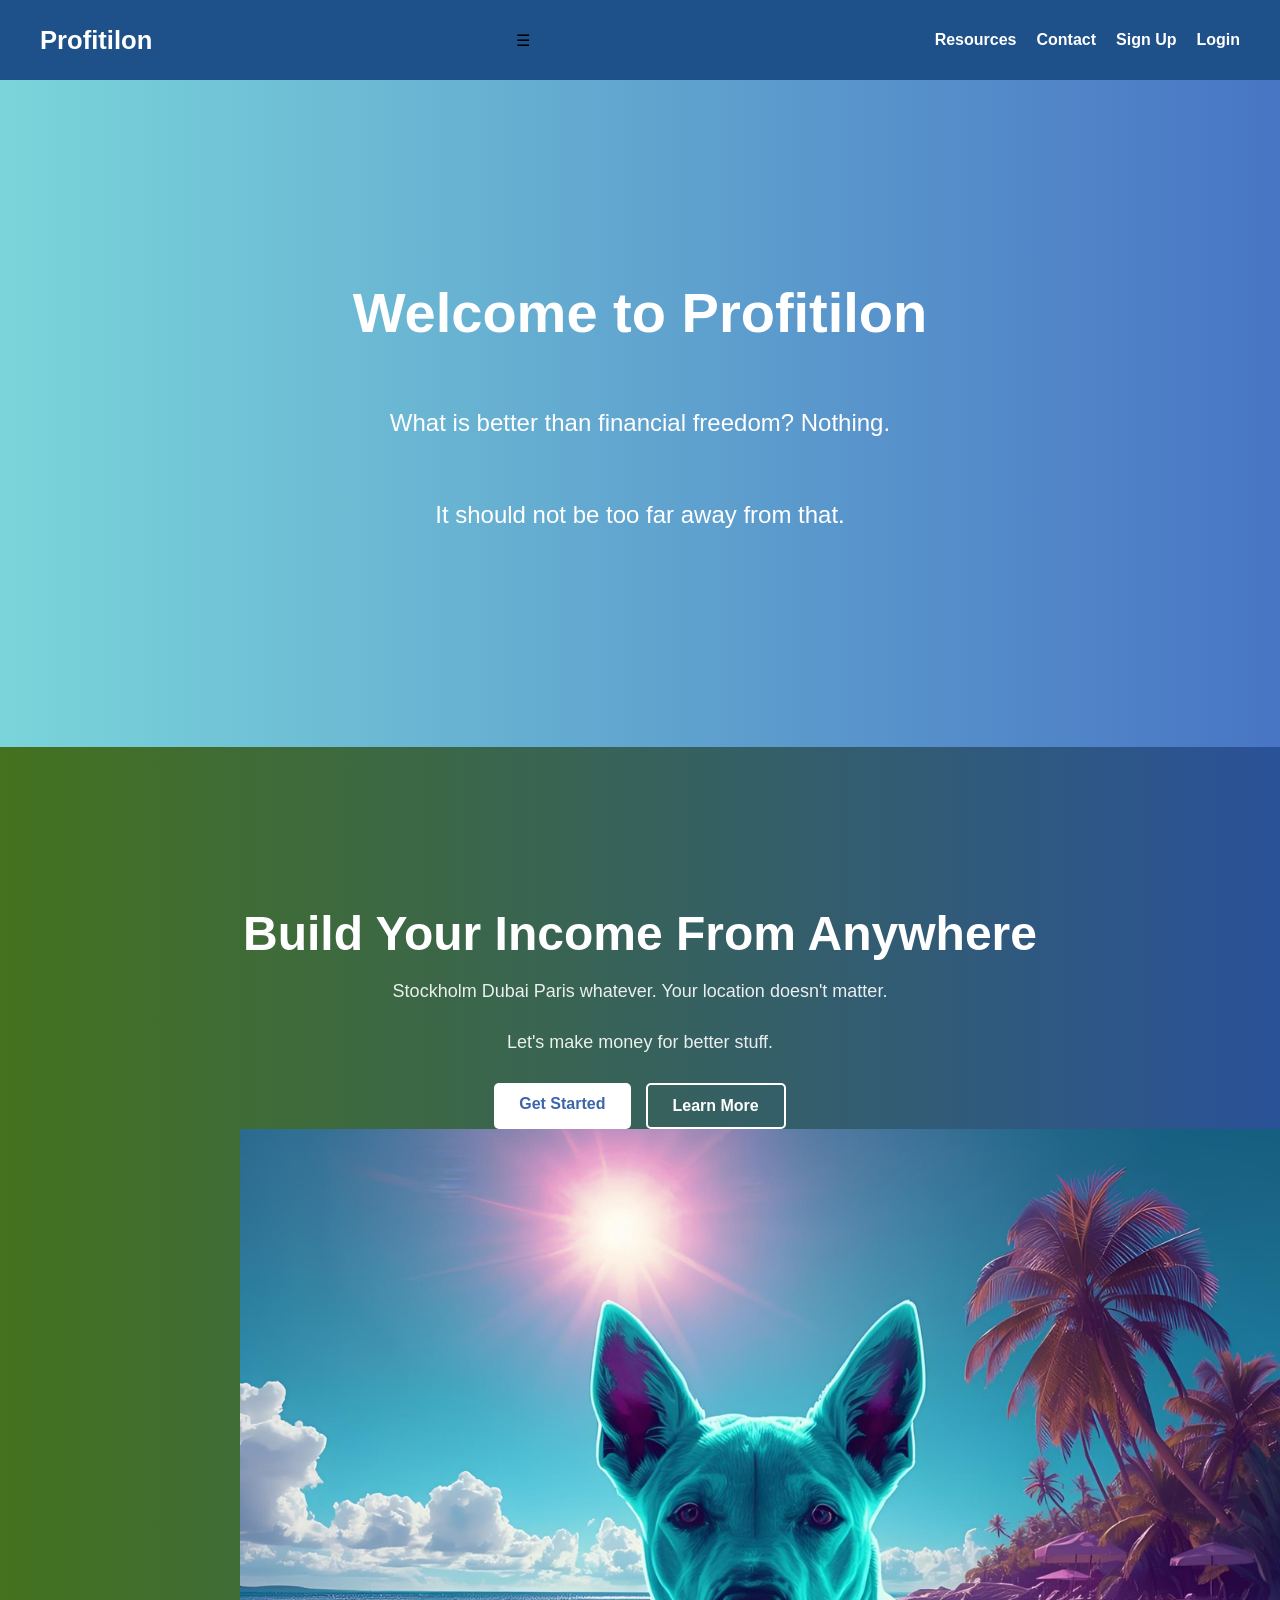
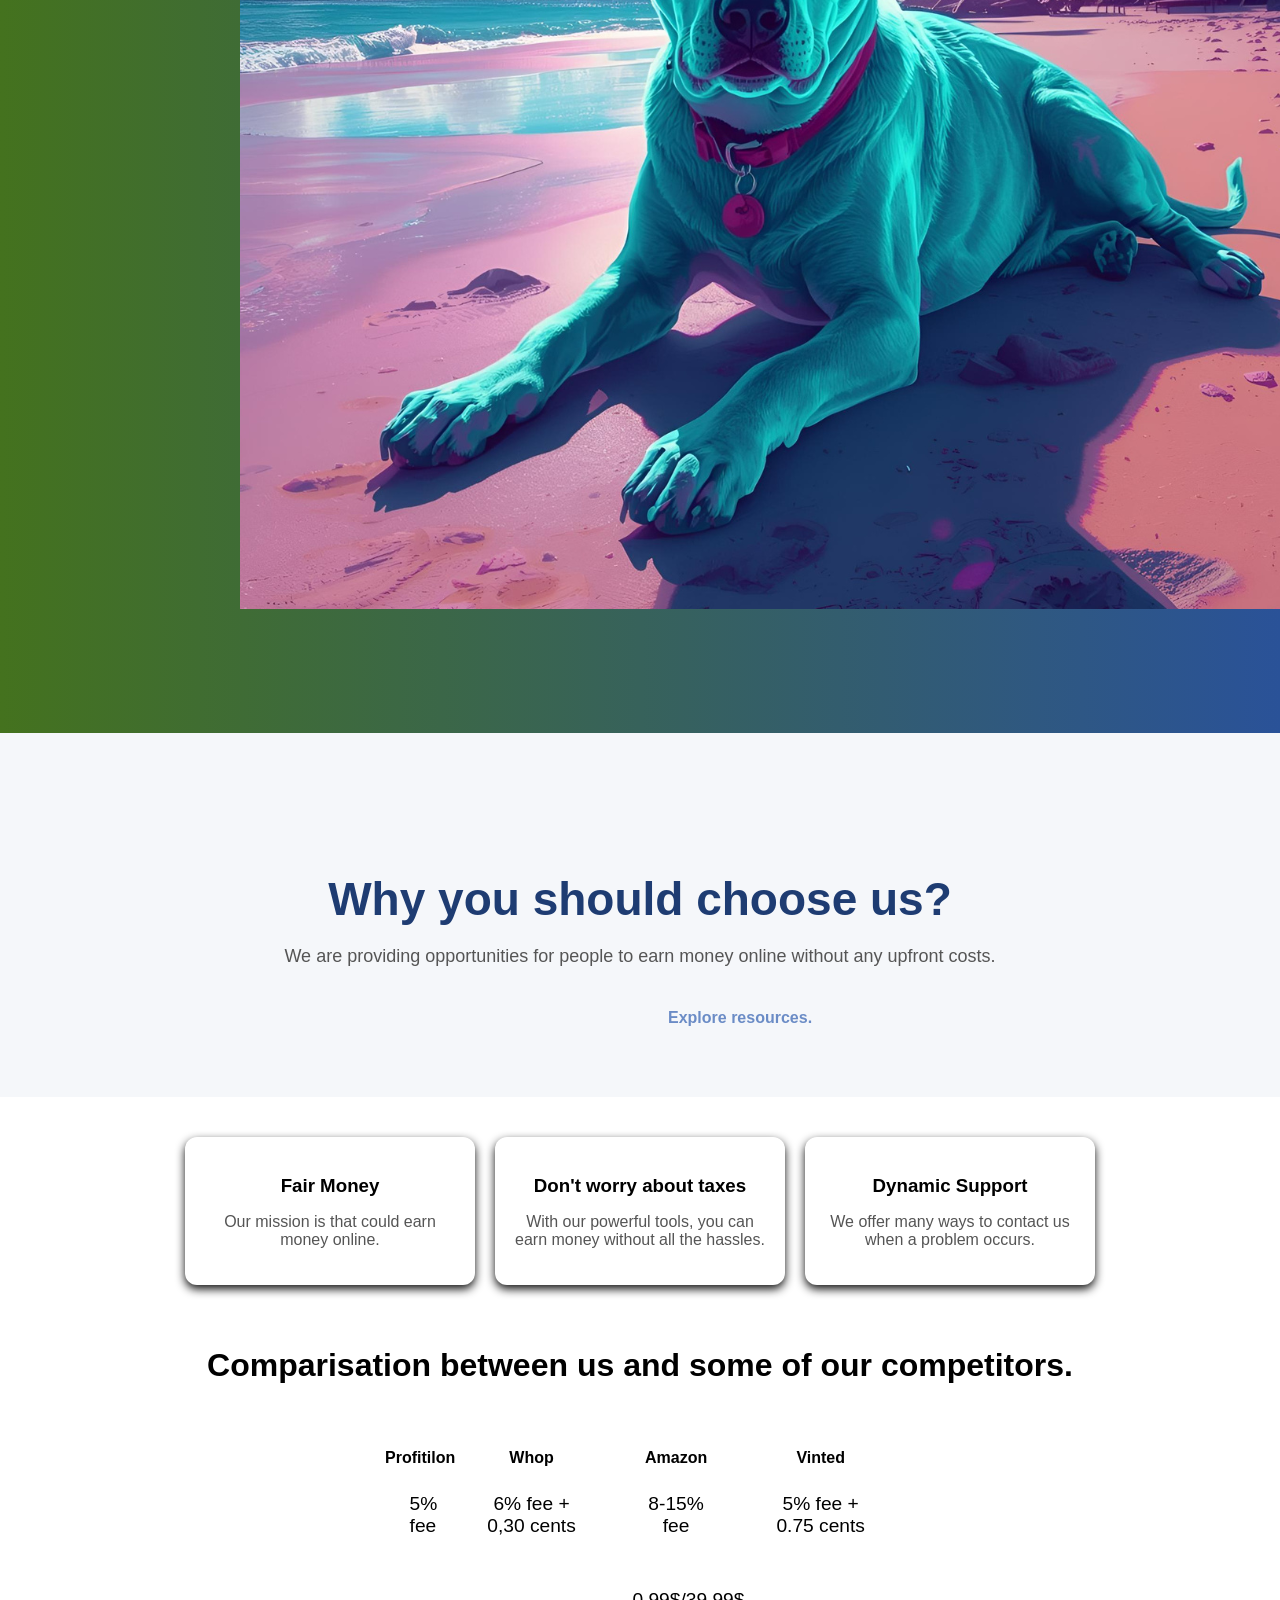
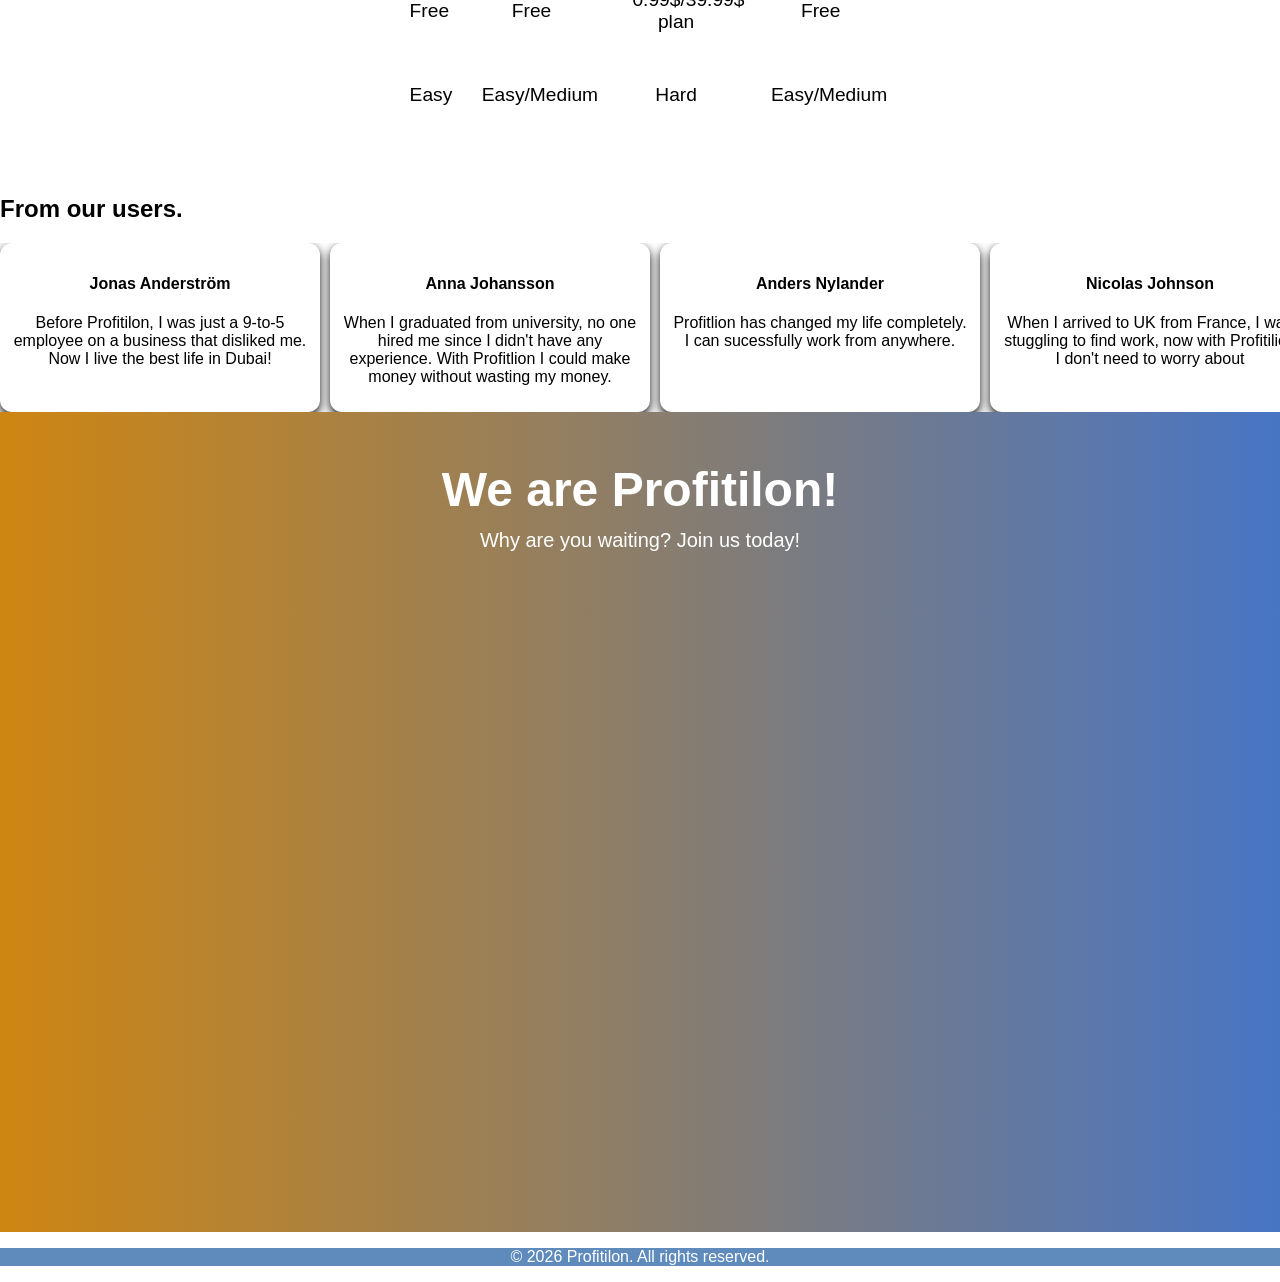
==== commit 37384cd8: "Finslipningar på resources." ====
--- a/index.html
+++ b/index.html
@@ -113,7 +113,7 @@
 </table>
 
 <!-- Intervjuer med användare -->
-<h1>From our users.</h1>
+<h2>From our users.</h2>
 <section class="interviews">
     <div class="interview">
         <h4>Jonas Anderström</h4>
--- a/css/style.css
+++ b/css/style.css
@@ -261,7 +261,7 @@
 .last-section {
   background: linear-gradient(to right, #ce8612, #4875c4);
   color: white;
-  padding: 70px 20px;
+  padding: 50px 20px;
   min-height: 80vh;
 }
 .last-section h1 {
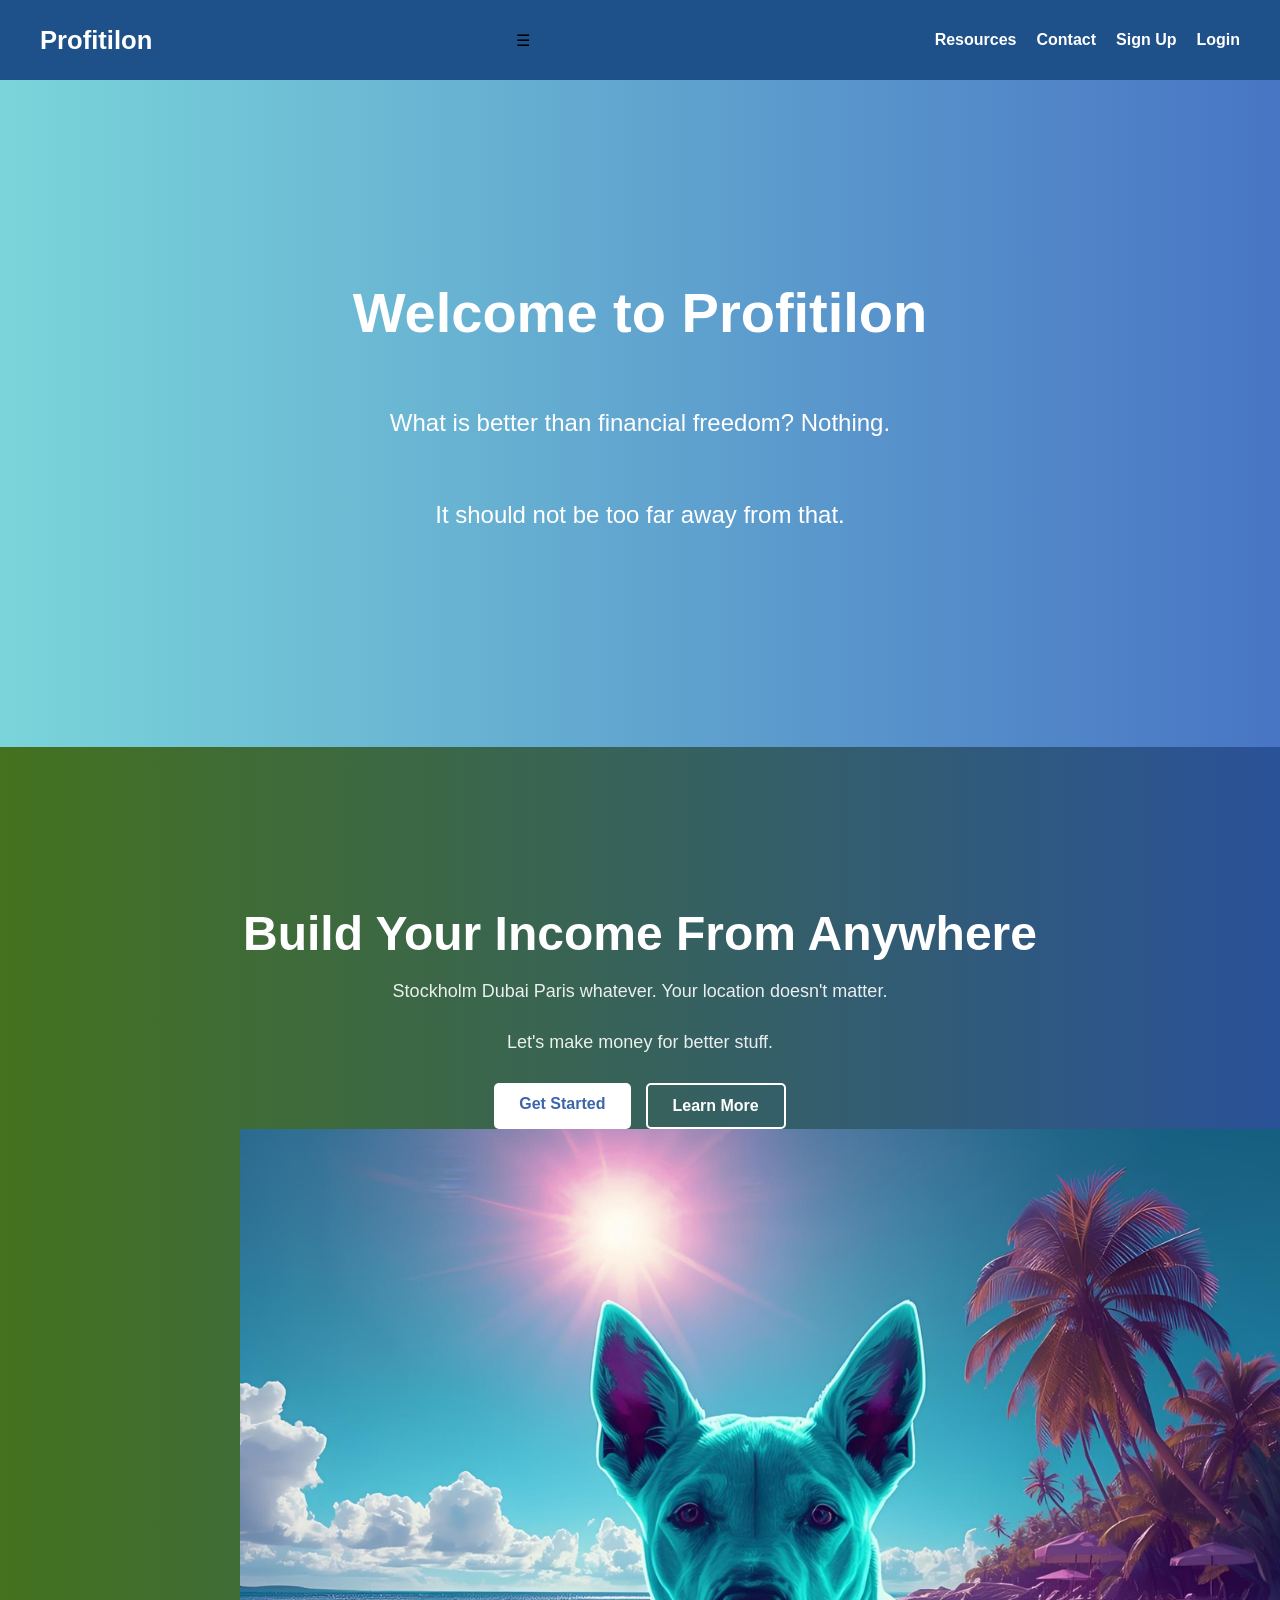
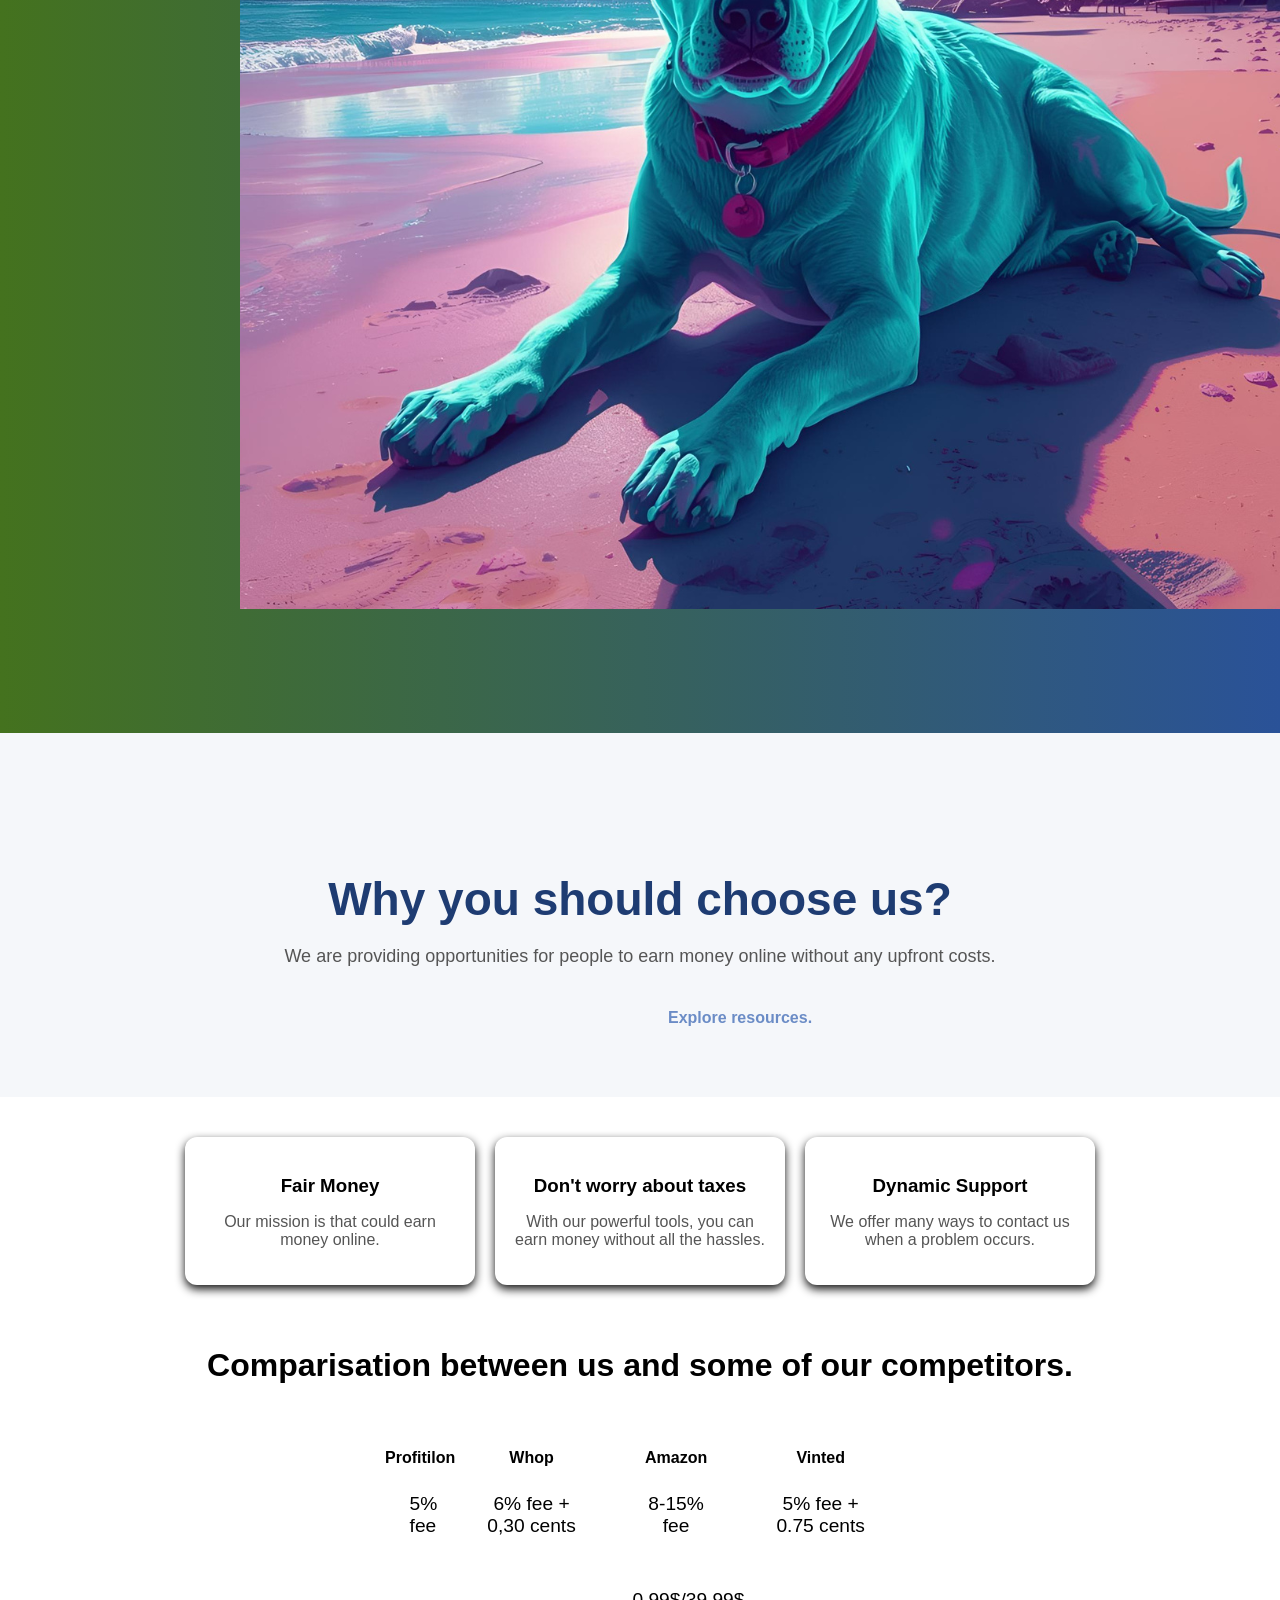
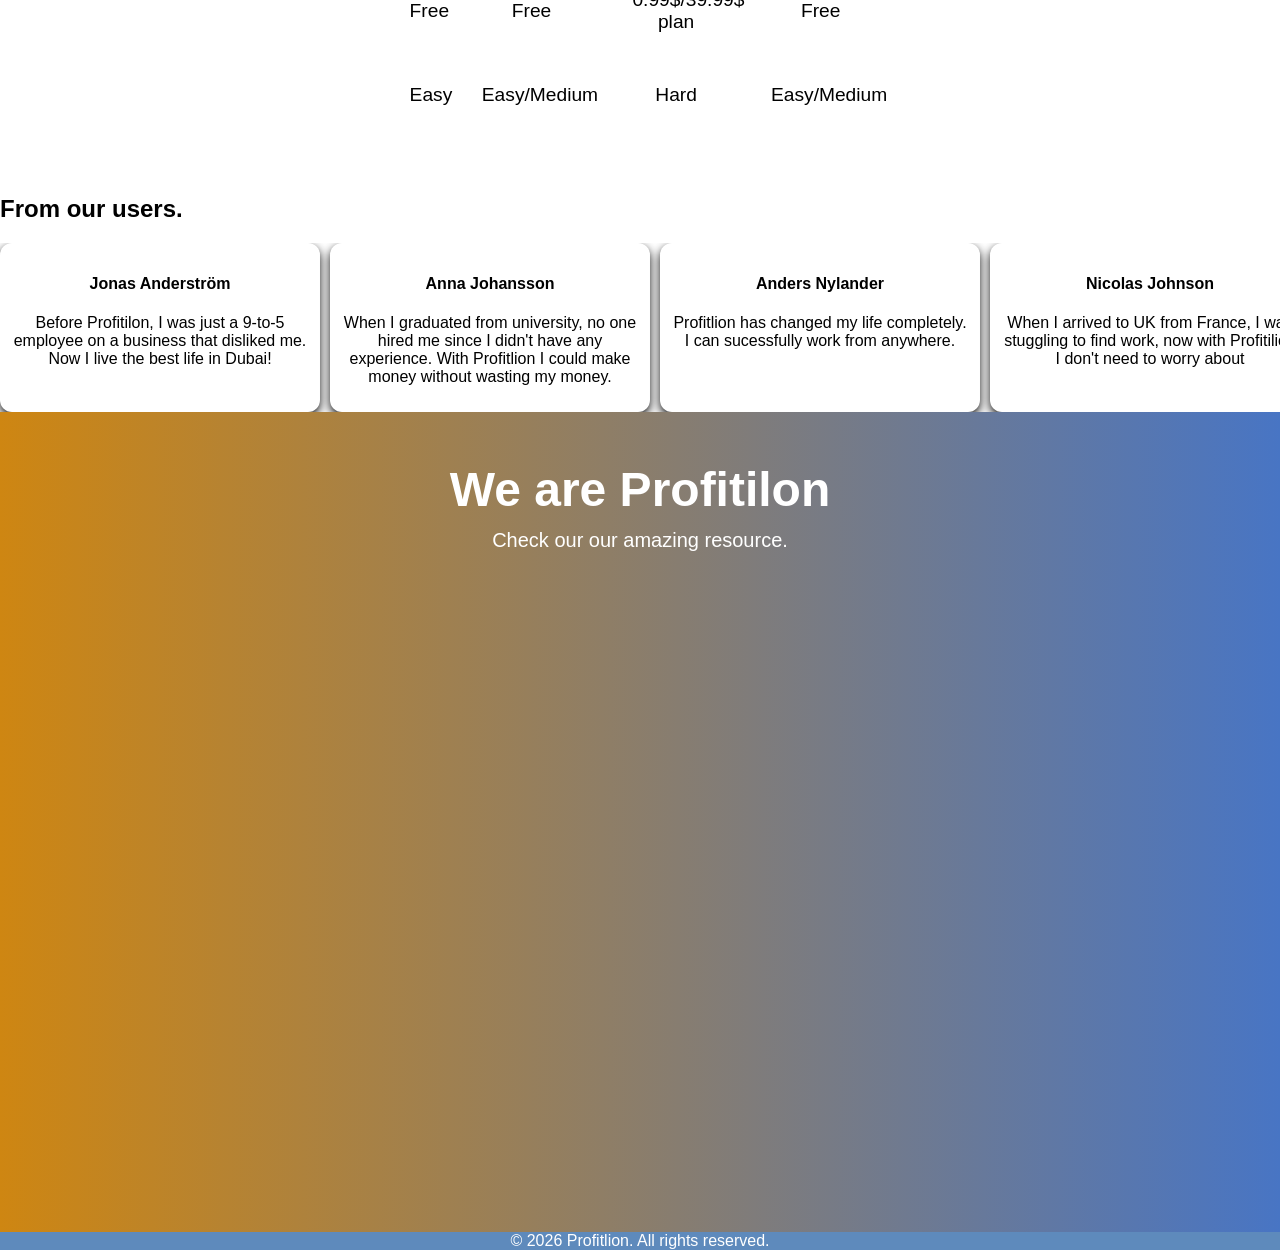
==== commit 93ec7f1a: "Mina filer fick A-status igen och designenpå Resources sidan försvann." ====
--- a/index.html
+++ b/index.html
@@ -6,10 +6,9 @@
 <title>Home</title>
 <link rel="stylesheet" href="css/style.css">
 </head>
-
+<main>
 <body>
 <!-- Navbar -->
-<main>
 <nav>
     <div class="logo">Profitilon</div>
     <div class="menu-toggle" id="menu-toggle">☰</div>
@@ -20,7 +19,6 @@
         <li><a href="login.html">Login</a></li>
     </ul>
 </nav>
-</main>
 
 <!-- Landing Page -->
  <section class="landing-page">
@@ -51,7 +49,7 @@
             <a href="about.html" class="btn-secondary">Learn More</a>
         </div>
         <div class="container">
-            <img src="neondog.png" class="Neon Dog">
+            <img src="neondog.png" alt="Neon Dog">
         </div>
     </div>
 </section>
@@ -64,6 +62,7 @@
         <a href="about.html" class="hero-button">Explore resources.</a>
     </div>
 </section>
+
 
 <!--Card -->
 <section class="features">
@@ -161,12 +160,15 @@
     </div>
 </section>
 
- <section class="last-section">
+<section class="last-section">
     <div class="last-section-content">
-        <h1>We are Profitilon!</h1>
-        <p>Why are you waiting? Join us today!</p>
-    </div>
+    <h1>We are Profitilon</h1>
+    <p>Check our our amazing resource.</p>
+
+</div>
 </section>
-<footer>
-    <p>&copy; 2026 Profitilon. All rights reserved.</p>
-</footer>
+<footer>&copy; 2026 Profitlion. All rights reserved.</footer>
+<script src="script.js"></script>
+</main>
+</body>
+</html>
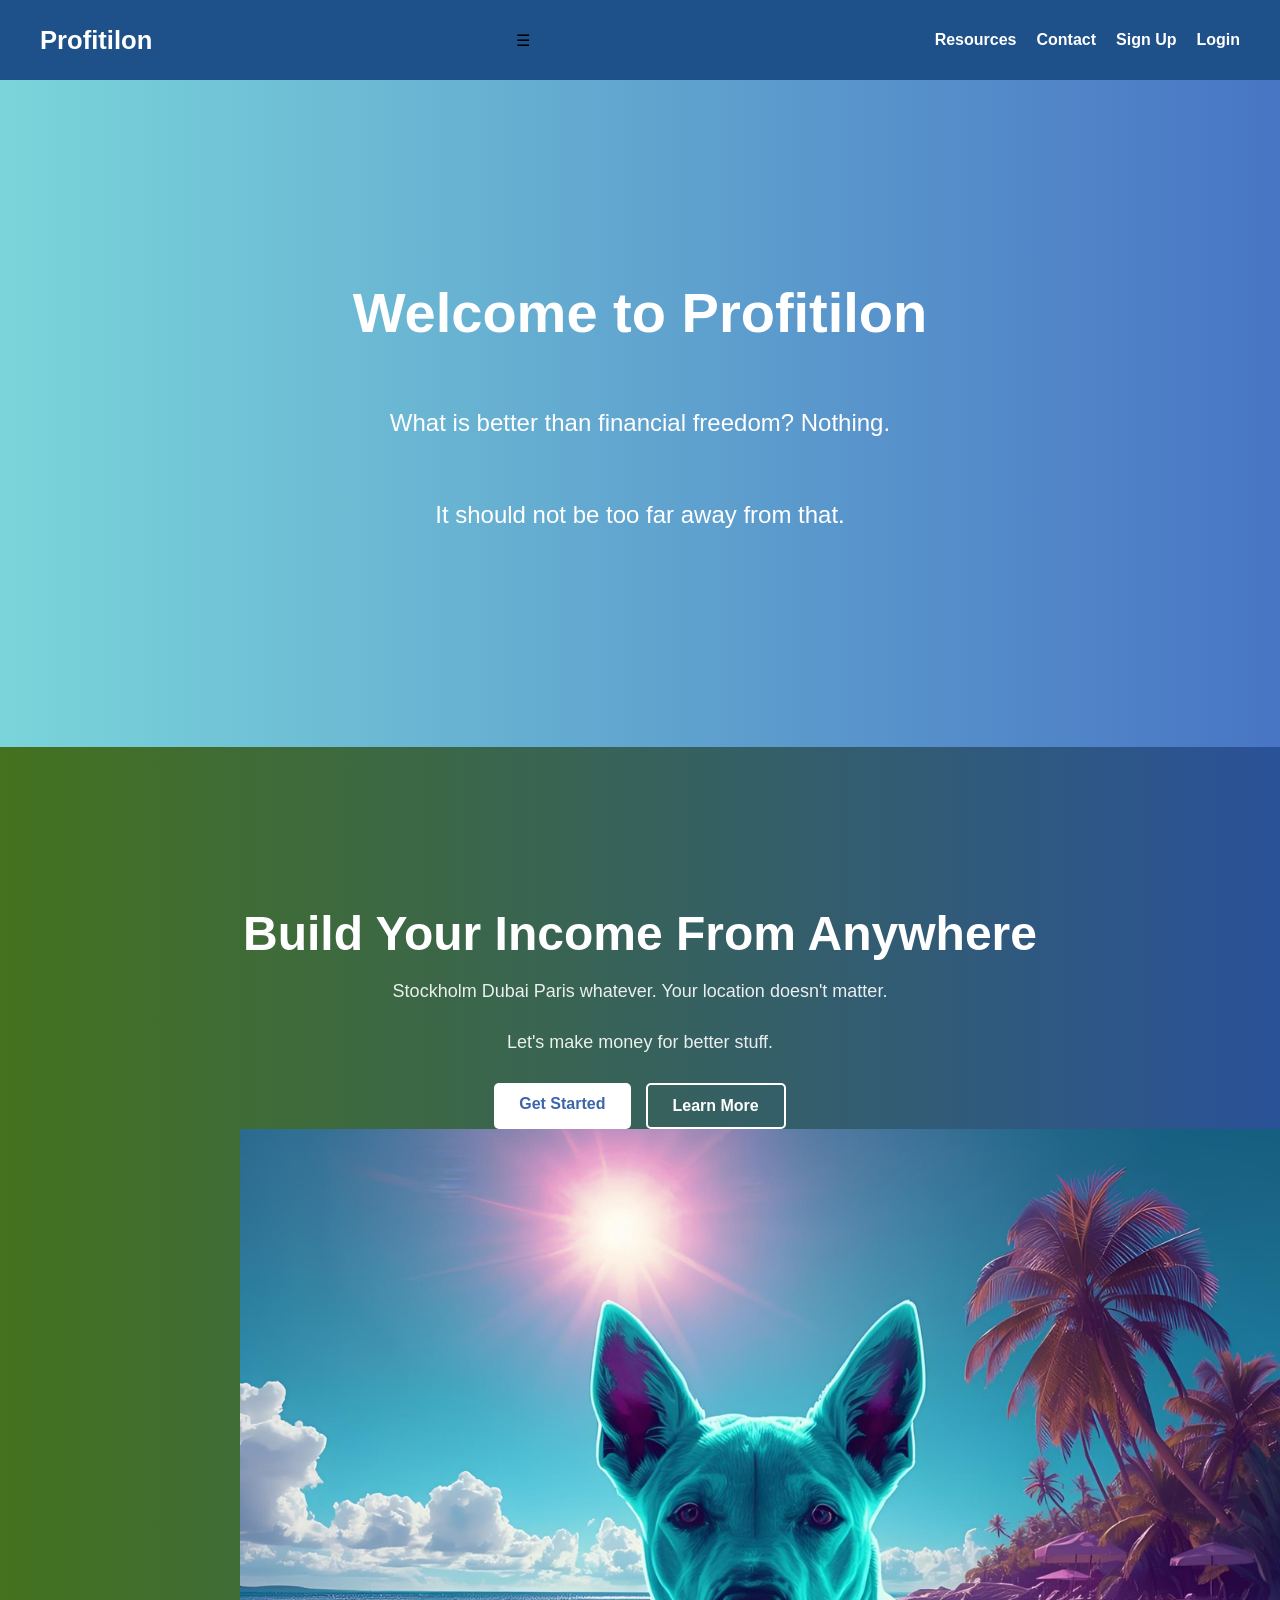
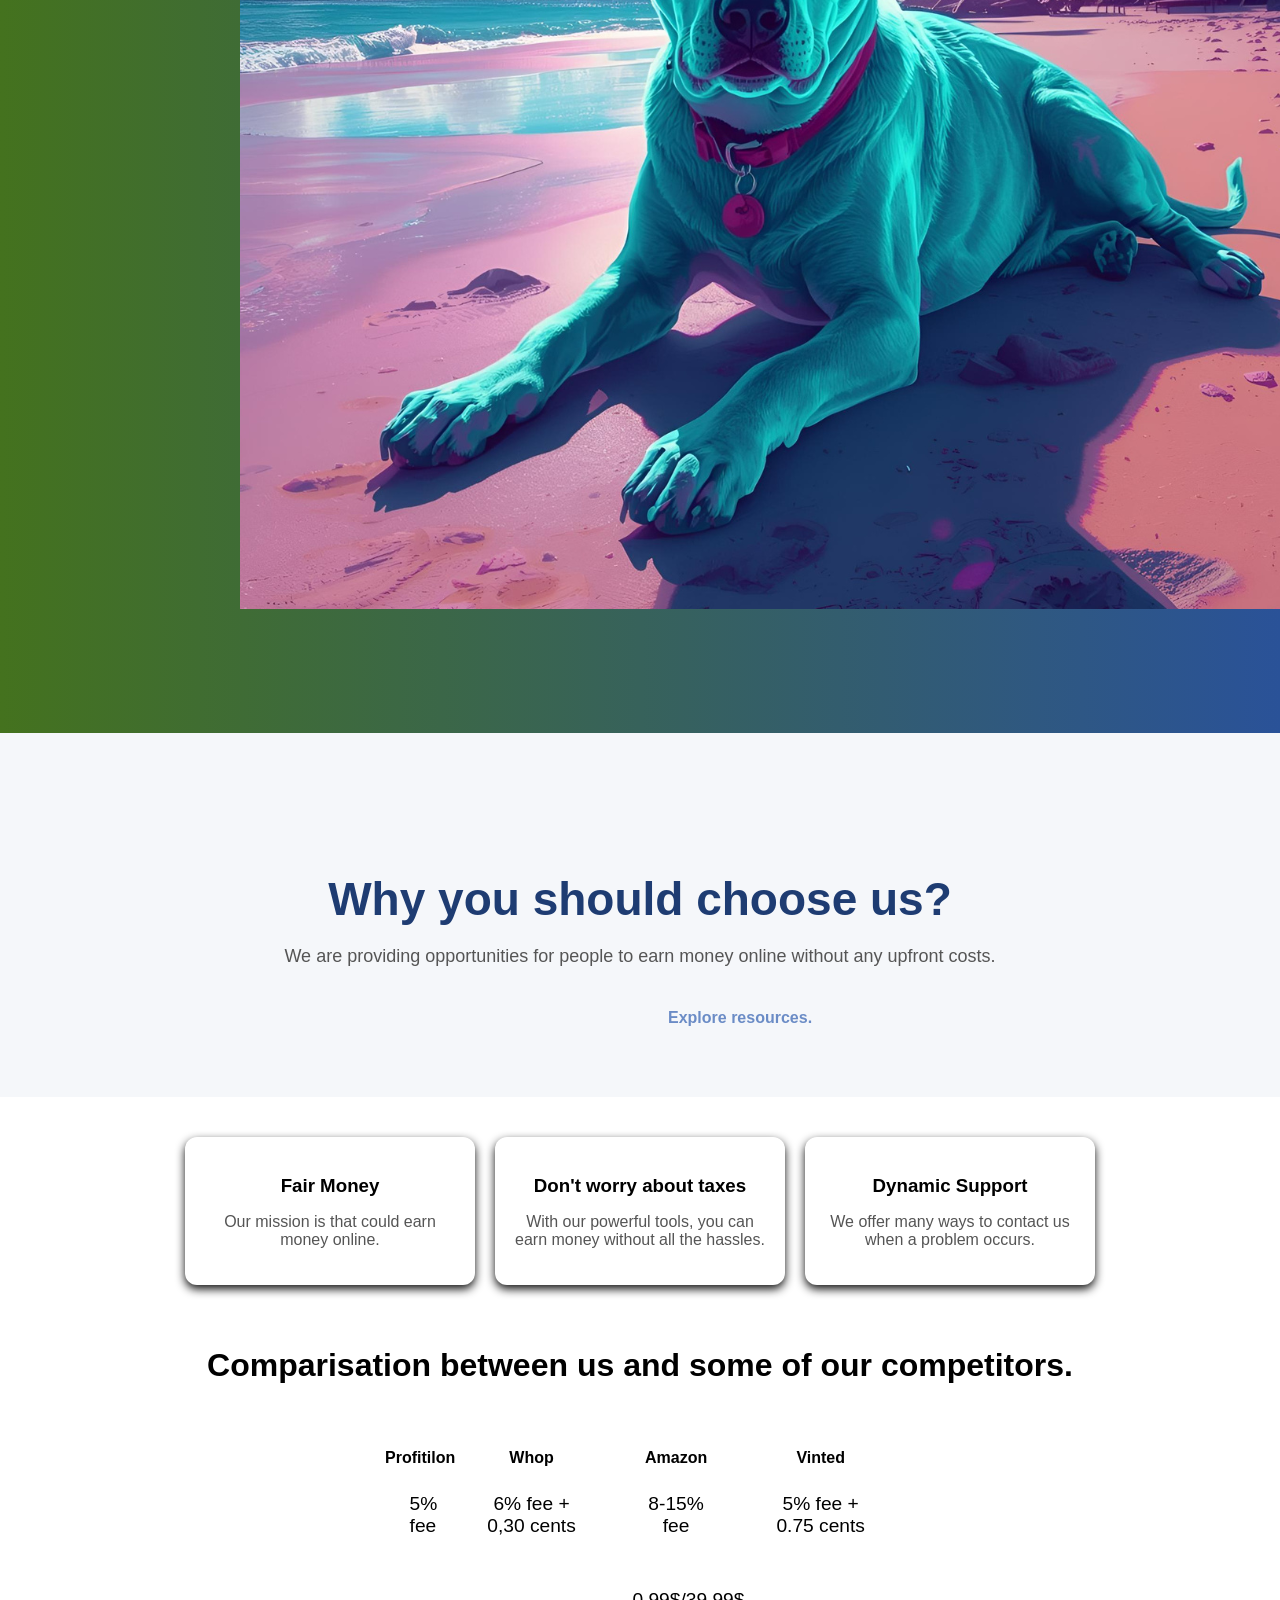
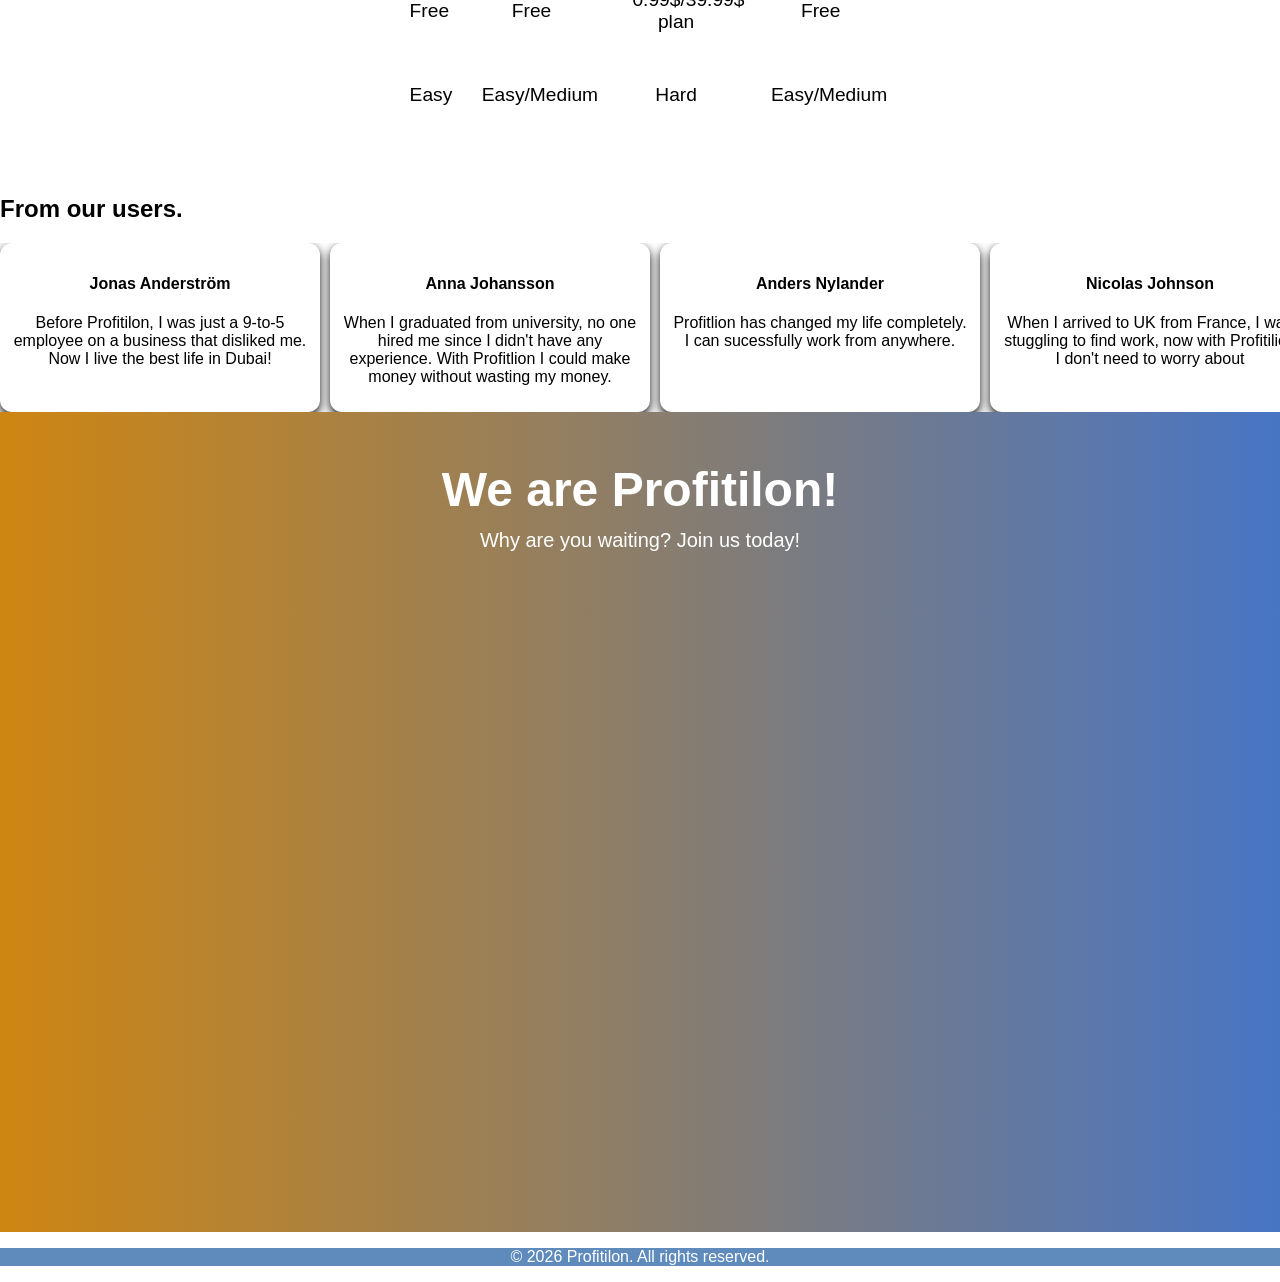
==== commit e6f42adb: "Save current work before switching branches" ====
--- a/index.html
+++ b/index.html
@@ -6,9 +6,10 @@
 <title>Home</title>
 <link rel="stylesheet" href="css/style.css">
 </head>
-<main>
+
 <body>
 <!-- Navbar -->
+<main>
 <nav>
     <div class="logo">Profitilon</div>
     <div class="menu-toggle" id="menu-toggle">☰</div>
@@ -19,6 +20,7 @@
         <li><a href="login.html">Login</a></li>
     </ul>
 </nav>
+</main>
 
 <!-- Landing Page -->
  <section class="landing-page">
@@ -62,7 +64,6 @@
         <a href="about.html" class="hero-button">Explore resources.</a>
     </div>
 </section>
-
 
 <!--Card -->
 <section class="features">
@@ -160,15 +161,12 @@
     </div>
 </section>
 
-<section class="last-section">
+ <section class="last-section">
     <div class="last-section-content">
-    <h1>We are Profitilon</h1>
-    <p>Check our our amazing resource.</p>
-
-</div>
+        <h1>We are Profitilon!</h1>
+        <p>Why are you waiting? Join us today!</p>
+    </div>
 </section>
-<footer>&copy; 2026 Profitlion. All rights reserved.</footer>
-<script src="script.js"></script>
-</main>
-</body>
-</html>+<footer>
+    <p>&copy; 2026 Profitilon. All rights reserved.</p>
+</footer>
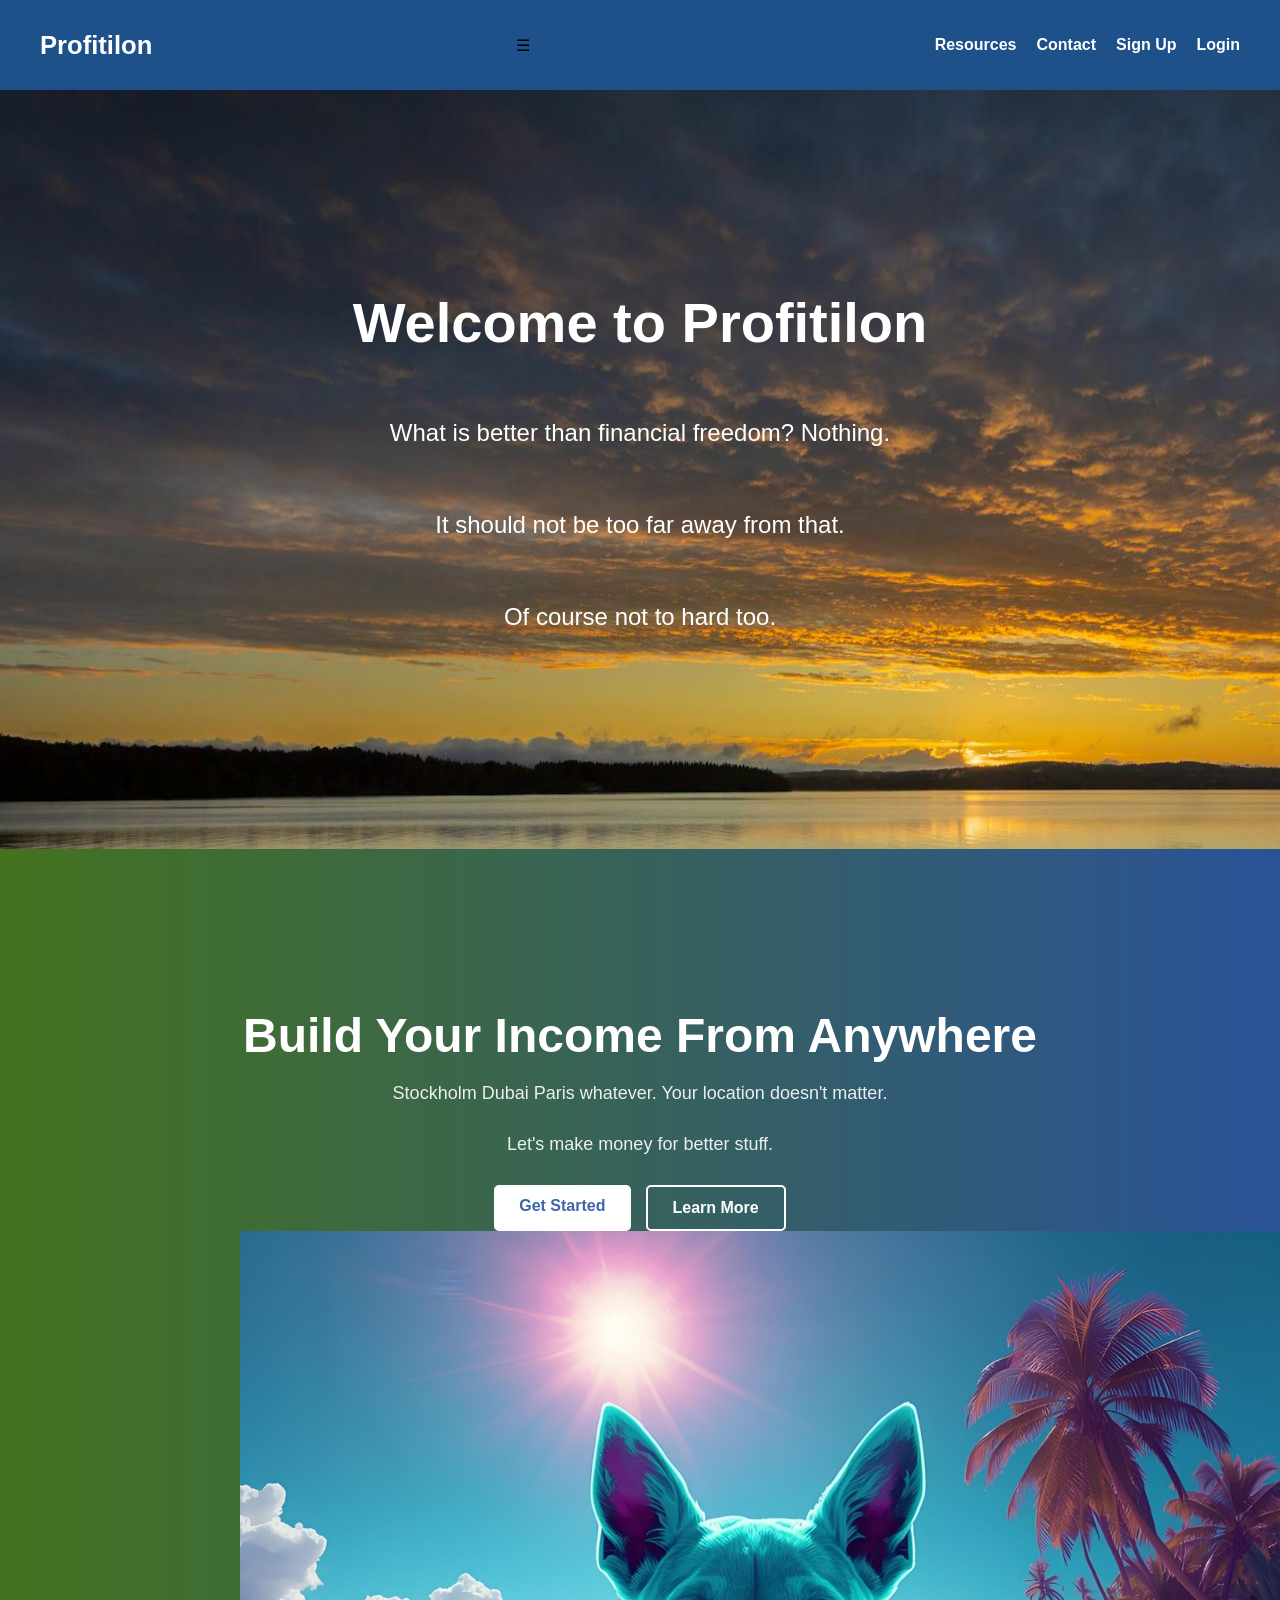
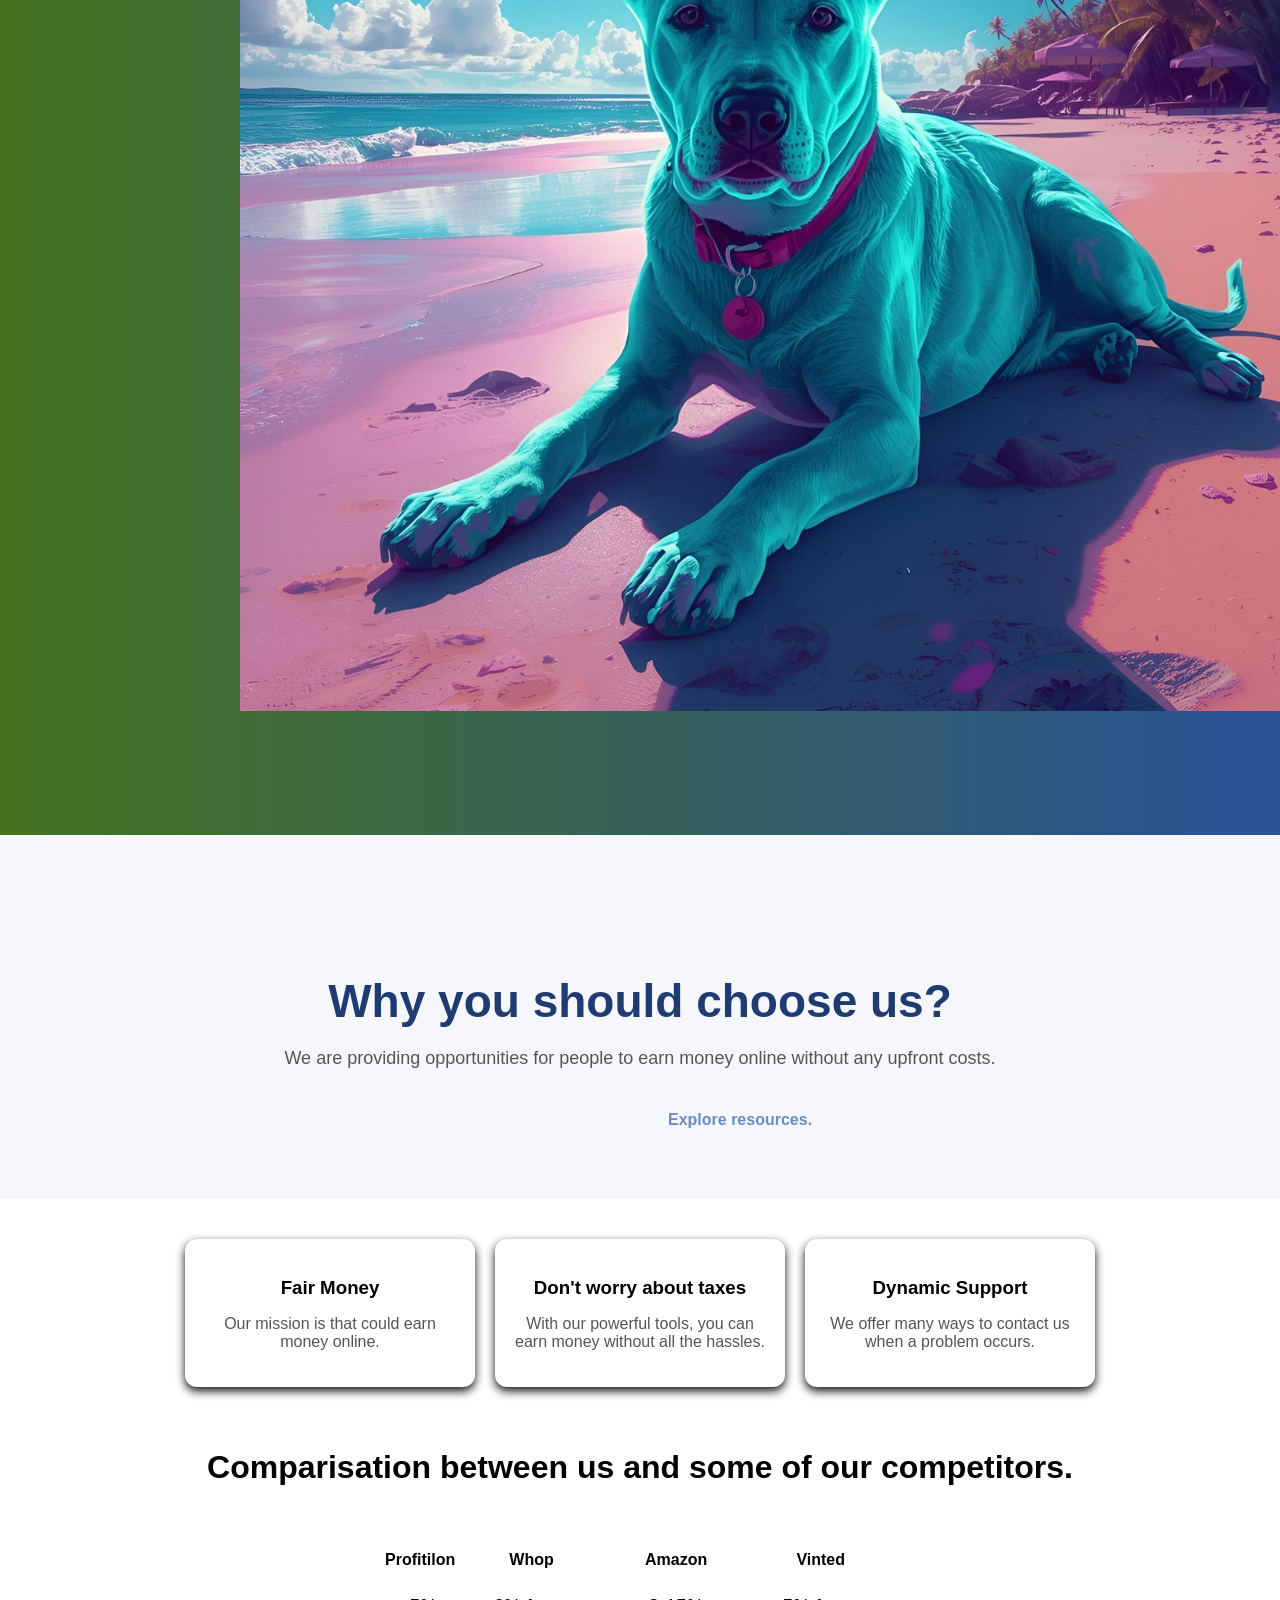
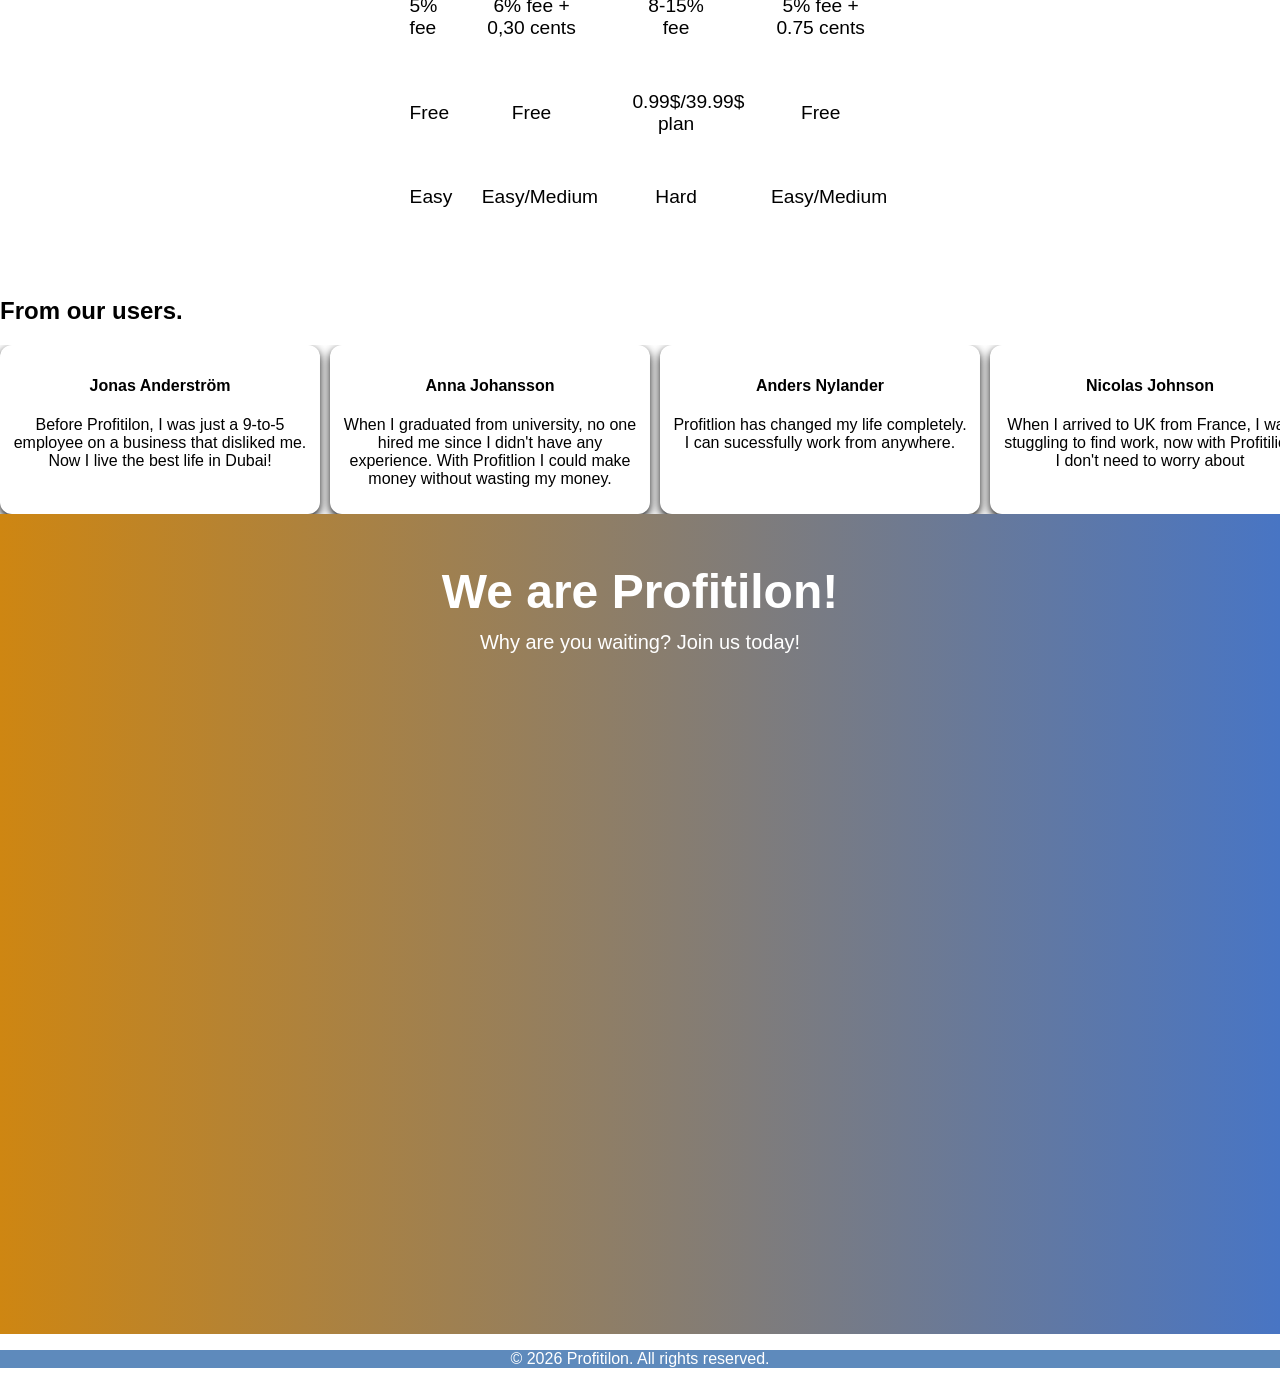
==== commit 08c5aa8d: "Några mindre tillfixningar." ====
--- a/index.html
+++ b/index.html
@@ -28,6 +28,7 @@
         <h1>Welcome to Profitilon</h1>
         <p>What is better than financial freedom? Nothing.</p>
         <p>It should not be too far away from that.</p>
+        <p>Of course not to hard too.</p>
 
     </div>
 
@@ -167,6 +168,7 @@
         <p>Why are you waiting? Join us today!</p>
     </div>
 </section>
+<!-- Footer för att visa att min sida är copyrightad -->
 <footer>
     <p>&copy; 2026 Profitilon. All rights reserved.</p>
 </footer>
--- a/css/style.css
+++ b/css/style.css
@@ -16,7 +16,7 @@
   display: flex;
   justify-content: space-between;
   align-items: center;
-  padding: 15px 40px;
+  padding: 20px 40px;
   background-color: #1e5089;
 }
 
@@ -37,10 +37,10 @@
 }
 
 .landing-page {
-  background: linear-gradient(to right, #7ad5da, #4875c4);
-  color: white;
+  background-image: url('nightsky.jpg');
   text-align: center;
   padding: 12% 25%;
+  color: white;
 }
 .landing-page-content h1 {
   font-size: 350%;
@@ -277,4 +277,5 @@
   background-color: #5e8abc;
   color: white;
   text-align: center;
-}
+  margin: 0;
+}
